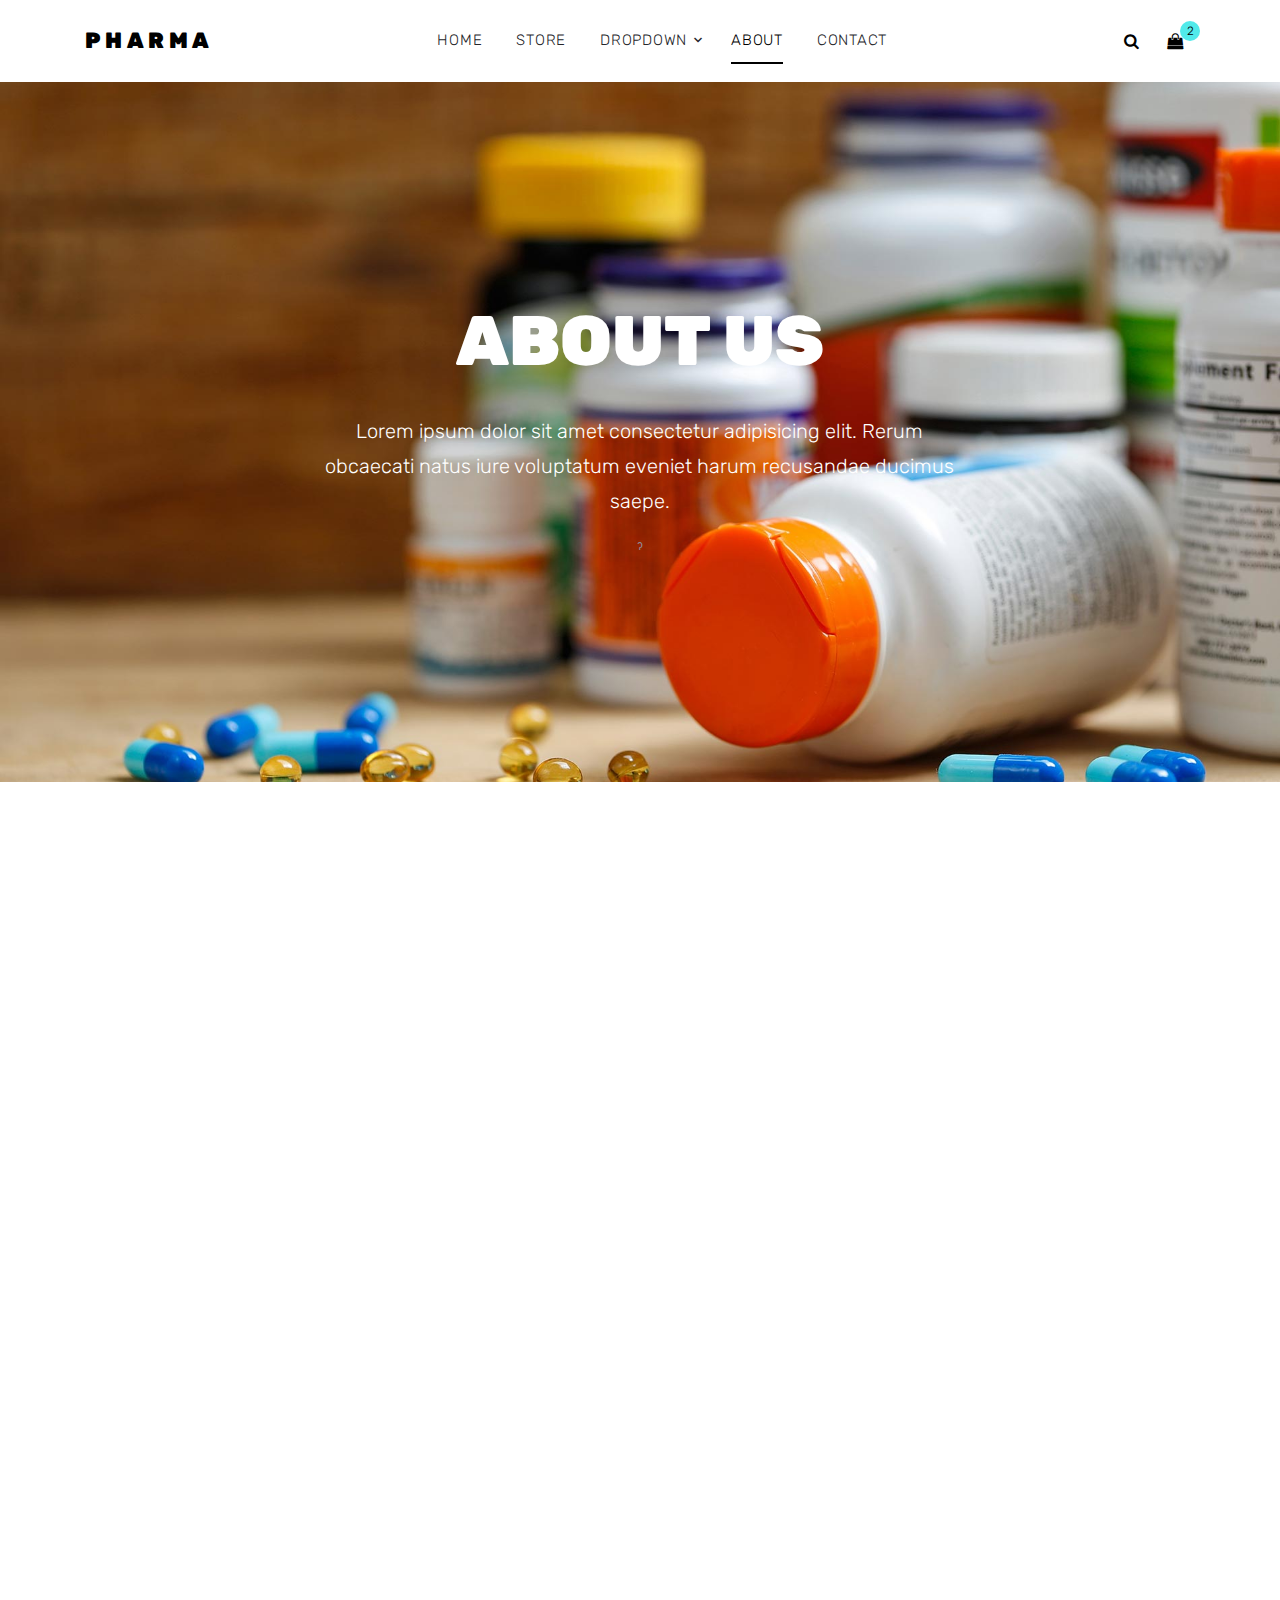
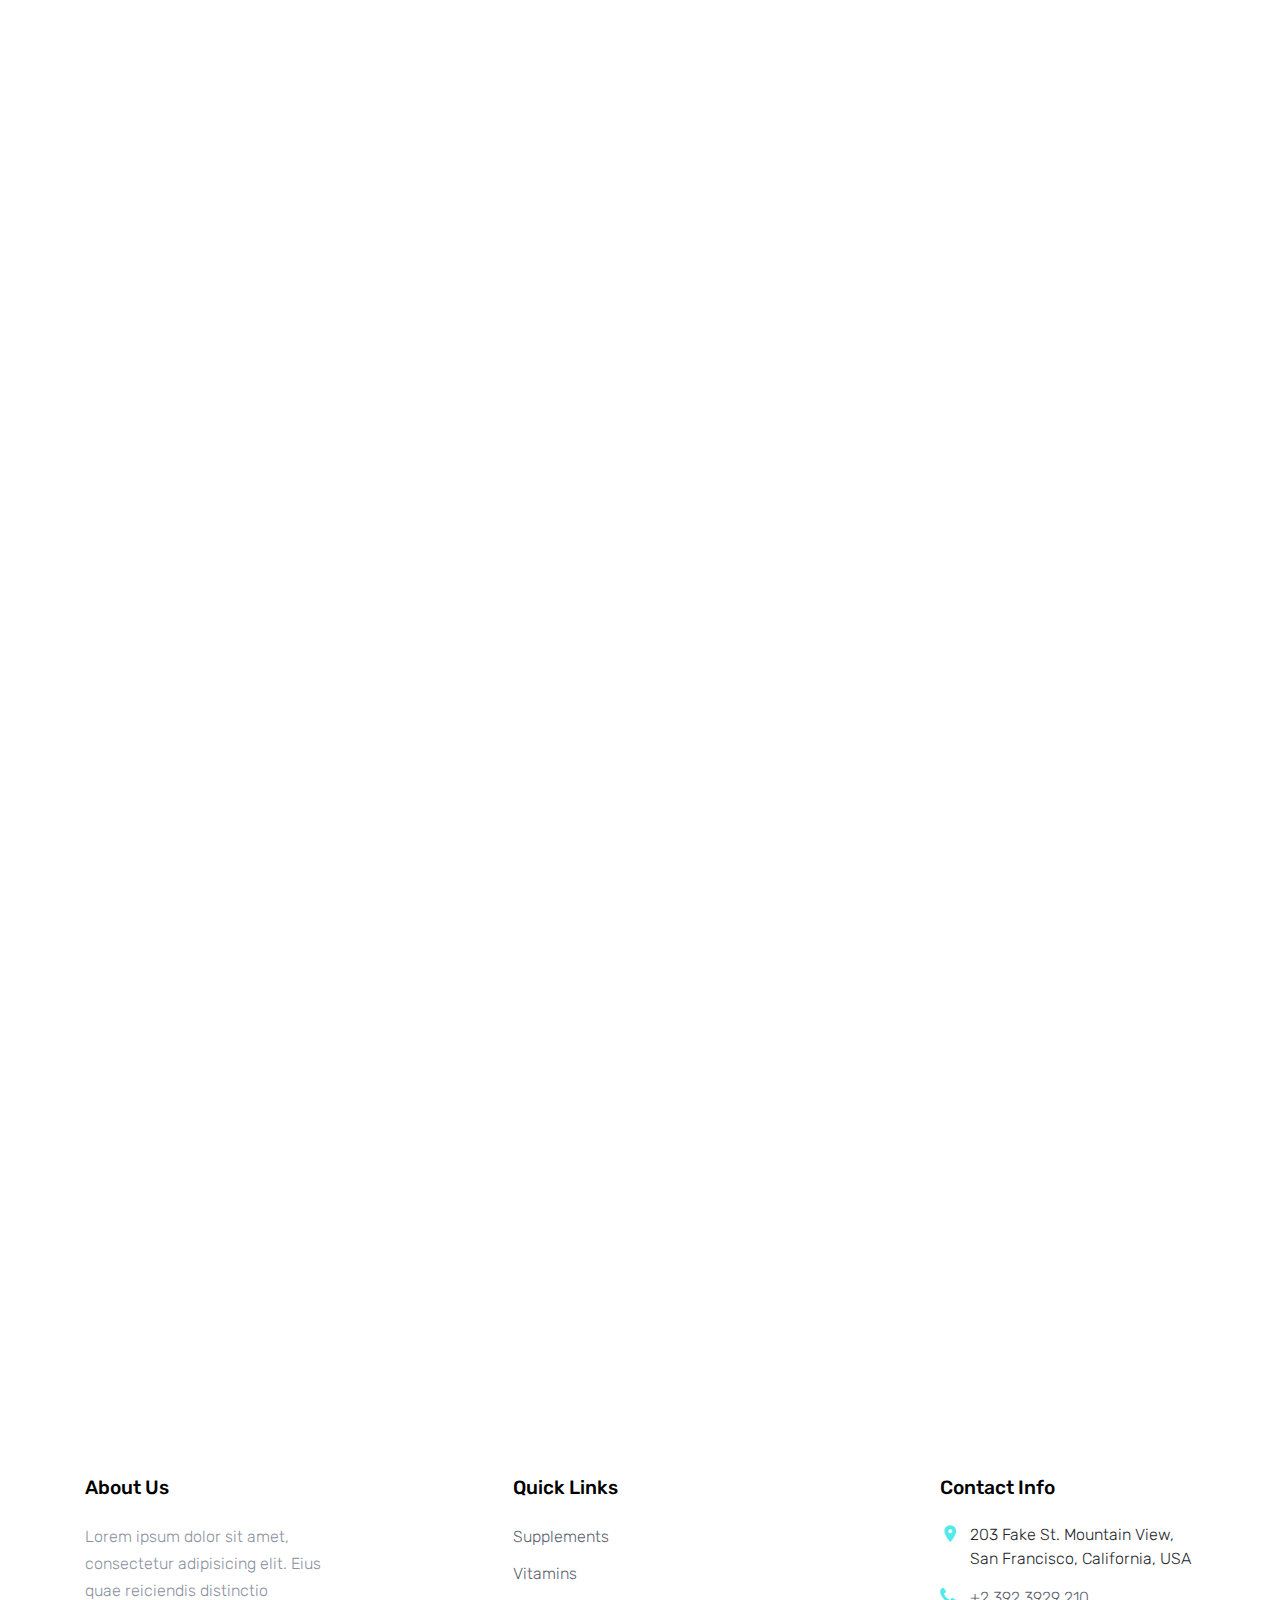
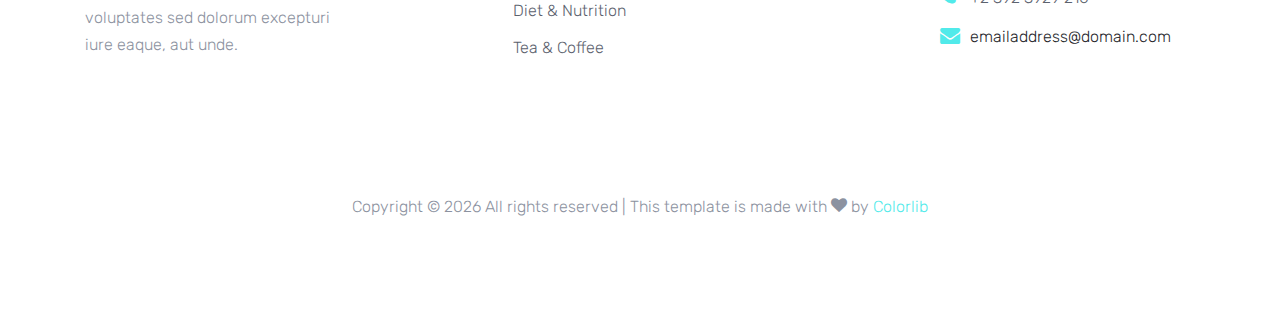
==== about.html @ 0e4f85fb "Add files via upload" ====
<!DOCTYPE html>
<html lang="en">

<head>
  <title>Pharma &mdash; Colorlib Template</title>
  <meta charset="utf-8">
  <meta name="viewport" content="width=device-width, initial-scale=1, shrink-to-fit=no">

  <link href="https://fonts.googleapis.com/css?family=Rubik:400,700|Crimson+Text:400,400i" rel="stylesheet">
  <link rel="stylesheet" href="fonts/icomoon/style.css">

  <link rel="stylesheet" href="css/bootstrap.min.css">
  <link rel="stylesheet" href="css/magnific-popup.css">
  <link rel="stylesheet" href="css/jquery-ui.css">
  <link rel="stylesheet" href="css/owl.carousel.min.css">
  <link rel="stylesheet" href="css/owl.theme.default.min.css">


  <link rel="stylesheet" href="css/aos.css">

  <link rel="stylesheet" href="css/style.css">

</head>

<body>

  <div class="site-wrap">


    <div class="site-navbar py-2">

      <div class="search-wrap">
        <div class="container">
          <a href="#" class="search-close js-search-close"><span class="icon-close2"></span></a>
          <form action="#" method="post">
            <input type="text" class="form-control" placeholder="Search keyword and hit enter...">
          </form>
        </div>
      </div>

      <div class="container">
        <div class="d-flex align-items-center justify-content-between">
          <div class="logo">
            <div class="site-logo">
              <a href="index.html" class="js-logo-clone">Pharma</a>
            </div>
          </div>
          <div class="main-nav d-none d-lg-block">
            <nav class="site-navigation text-right text-md-center" role="navigation">
              <ul class="site-menu js-clone-nav d-none d-lg-block">
                <li><a href="index.html">Home</a></li>
                <li><a href="shop.html">Store</a></li>
                <li class="has-children">
                  <a href="#">Dropdown</a>
                  <ul class="dropdown">
                    <li><a href="#">Supplements</a></li>
                    <li class="has-children">
                      <a href="#">Vitamins</a>
                      <ul class="dropdown">
                        <li><a href="#">Supplements</a></li>
                        <li><a href="#">Vitamins</a></li>
                        <li><a href="#">Diet &amp; Nutrition</a></li>
                        <li><a href="#">Tea &amp; Coffee</a></li>
                      </ul>
                    </li>
                    <li><a href="#">Diet &amp; Nutrition</a></li>
                    <li><a href="#">Tea &amp; Coffee</a></li>

                  </ul>
                </li>
                <li class="active"><a href="about.html">About</a></li>
                <li><a href="contact.html">Contact</a></li>
              </ul>
            </nav>
          </div>
          <div class="icons">
            <a href="#" class="icons-btn d-inline-block js-search-open"><span class="icon-search"></span></a>
            <a href="cart.html" class="icons-btn d-inline-block bag">
              <span class="icon-shopping-bag"></span>
              <span class="number">2</span>
            </a>
            <a href="#" class="site-menu-toggle js-menu-toggle ml-3 d-inline-block d-lg-none"><span
                class="icon-menu"></span></a>
          </div>
        </div>
      </div>
    </div>

    <div class="site-blocks-cover inner-page" style="background-image: url('images/hero_1.jpg');">
      <div class="container">
        <div class="row">
          <div class="col-lg-7 mx-auto align-self-center">
            <div class=" text-center">
              <h1>About Us</h1>
              <p>Lorem ipsum dolor sit amet consectetur adipisicing elit. Rerum obcaecati natus iure voluptatum eveniet harum recusandae ducimus saepe.</p>ˀ
            </div>
          </div>
        </div>
      </div>
    </div>

    <div class="site-section bg-light custom-border-bottom" data-aos="fade">
      <div class="container">
        <div class="row mb-5">
          <div class="col-md-6">
            <div class="block-16">
              <figure>
                <img src="images/bg_1.jpg" alt="Image placeholder" class="img-fluid rounded">
                <a href="https://vimeo.com/channels/staffpicks/93951774" class="play-button popup-vimeo"><span
                    class="icon-play"></span></a>
    
              </figure>
            </div>
          </div>
          <div class="col-md-1"></div>
          <div class="col-md-5">
    
    
            <div class="site-section-heading pt-3 mb-4">
              <h2 class="text-black">How We Started</h2>
            </div>
            <p>Lorem ipsum dolor sit amet, consectetur adipisicing elit. Eius repellat, dicta at laboriosam, nemo
              exercitationem itaque eveniet architecto cumque, deleniti commodi molestias repellendus quos sequi hic fugiat
              asperiores illum. Atque, in, fuga excepturi corrupti error corporis aliquam unde nostrum quas.</p>
            <p>Accusantium dolor ratione maiores est deleniti nihil? Dignissimos est, sunt nulla illum autem in, quibusdam
              cumque recusandae, laudantium minima repellendus.</p>
    
          </div>
        </div>
      </div>
    </div>

    

    <div class="site-section bg-light custom-border-bottom" data-aos="fade">
      <div class="container">
        <div class="row mb-5">
          <div class="col-md-6 order-md-2">
            <div class="block-16">
              <figure>
                <img src="images/hero_1.jpg" alt="Image placeholder" class="img-fluid rounded">
                <a href="https://vimeo.com/channels/staffpicks/93951774" class="play-button popup-vimeo"><span
                    class="icon-play"></span></a>
    
              </figure>
            </div>
          </div>
          <div class="col-md-5 mr-auto">
    
    
            <div class="site-section-heading pt-3 mb-4">
              <h2 class="text-black">We Are Trusted Company</h2>
            </div>
            <p class="text-black">Lorem ipsum dolor sit amet, consectetur adipisicing elit. Eius repellat, dicta at laboriosam, nemo
              exercitationem itaque eveniet architecto cumque, deleniti commodi molestias repellendus quos sequi hic fugiat
              asperiores illum. Atque, in, fuga excepturi corrupti error corporis aliquam unde nostrum quas.</p>
            <p class="text-black">Accusantium dolor ratione maiores est deleniti nihil? Dignissimos est, sunt nulla illum autem in, quibusdam
              cumque recusandae, laudantium minima repellendus.</p>
    
          </div>
        </div>
      </div>
    </div>
    
    <div class="site-section site-section-sm site-blocks-1 border-0" data-aos="fade">
      <div class="container">
        <div class="row">
          <div class="col-md-6 col-lg-4 d-lg-flex mb-4 mb-lg-0 pl-4" data-aos="fade-up" data-aos-delay="">
            <div class="icon mr-4 align-self-start">
              <span class="icon-truck text-primary"></span>
            </div>
            <div class="text">
              <h2>Free Shipping</h2>
              <p>Lorem ipsum dolor sit amet, consectetur adipiscing elit. Phasellus at iaculis quam. Integer accumsan
                tincidunt fringilla.</p>
            </div>
          </div>
          <div class="col-md-6 col-lg-4 d-lg-flex mb-4 mb-lg-0 pl-4" data-aos="fade-up" data-aos-delay="100">
            <div class="icon mr-4 align-self-start">
              <span class="icon-refresh2 text-primary"></span>
            </div>
            <div class="text">
              <h2>Free Returns</h2>
              <p>Lorem ipsum dolor sit amet, consectetur adipiscing elit. Phasellus at iaculis quam. Integer accumsan
                tincidunt fringilla.</p>
            </div>
          </div>
          <div class="col-md-6 col-lg-4 d-lg-flex mb-4 mb-lg-0 pl-4" data-aos="fade-up" data-aos-delay="200">
            <div class="icon mr-4 align-self-start">
              <span class="icon-help text-primary"></span>
            </div>
            <div class="text">
              <h2>Customer Support</h2>
              <p>Lorem ipsum dolor sit amet, consectetur adipiscing elit. Phasellus at iaculis quam. Integer accumsan
                tincidunt fringilla.</p>
            </div>
          </div>
        </div>
      </div>
    </div>
    

    <div class="site-section bg-light custom-border-bottom" data-aos="fade">
      <div class="container">
        <div class="row justify-content-center mb-5">
          <div class="col-md-7 site-section-heading text-center pt-4">
            <h2>The Team</h2>
          </div>
        </div>
        <div class="row">
          <div class="col-md-6 col-lg-6 mb-5">
    
            <div class="block-38 text-center">
              <div class="block-38-img">
                <div class="block-38-header">
                  <img src="images/person_1.jpg" alt="Image placeholder" class="mb-4">
                  <h3 class="block-38-heading h4">Elizabeth Graham</h3>
                  <p class="block-38-subheading">CEO/Co-Founder</p>
                </div>
                <div class="block-38-body">
                  <p>Lorem ipsum dolor sit amet consectetur adipisicing elit. Vitae aut minima nihil sit distinctio
                    recusandae doloribus ut fugit officia voluptate soluta. </p>
                </div>
              </div>
            </div>
          </div>
          <div class="col-md-6 col-lg-6 mb-5">
            <div class="block-38 text-center">
              <div class="block-38-img">
                <div class="block-38-header">
                  <img src="images/person_2.jpg" alt="Image placeholder" class="mb-4">
                  <h3 class="block-38-heading h4">Jennifer Greive</h3>
                  <p class="block-38-subheading">Co-Founder</p>
                </div>
                <div class="block-38-body">
                  <p>Lorem ipsum dolor sit amet consectetur adipisicing elit. Vitae aut minima nihil sit distinctio
                    recusandae doloribus ut fugit officia voluptate soluta. </p>
                </div>
              </div>
            </div>
          </div>
          <div class="col-md-6 col-lg-6 mb-5">
            <div class="block-38 text-center">
              <div class="block-38-img">
                <div class="block-38-header">
                  <img src="images/person_3.jpg" alt="Image placeholder" class="mb-4">
                  <h3 class="block-38-heading h4">Patrick Marx</h3>
                  <p class="block-38-subheading">Marketing</p>
                </div>
                <div class="block-38-body">
                  <p>Lorem ipsum dolor sit amet consectetur adipisicing elit. Vitae aut minima nihil sit distinctio
                    recusandae doloribus ut fugit officia voluptate soluta. </p>
                </div>
              </div>
            </div>
          </div>
          <div class="col-md-6 col-lg-6 mb-5">
            <div class="block-38 text-center">
              <div class="block-38-img">
                <div class="block-38-header">
                  <img src="images/person_4.jpg" alt="Image placeholder" class="mb-4">
                  <h3 class="block-38-heading h4">Mike Coolbert</h3>
                  <p class="block-38-subheading">Sales Manager</p>
                </div>
                <div class="block-38-body">
                  <p>Lorem ipsum dolor sit amet consectetur adipisicing elit. Vitae aut minima nihil sit distinctio
                    recusandae doloribus ut fugit officia voluptate soluta. </p>
                </div>
              </div>
            </div>
          </div>
        </div>
      </div>
    </div>


    <footer class="site-footer">
      <div class="container">
        <div class="row">
          <div class="col-md-6 col-lg-3 mb-4 mb-lg-0">

            <div class="block-7">
              <h3 class="footer-heading mb-4">About Us</h3>
              <p>Lorem ipsum dolor sit amet, consectetur adipisicing elit. Eius quae reiciendis distinctio voluptates
                sed dolorum excepturi iure eaque, aut unde.</p>
            </div>

          </div>
          <div class="col-lg-3 mx-auto mb-5 mb-lg-0">
            <h3 class="footer-heading mb-4">Quick Links</h3>
            <ul class="list-unstyled">
              <li><a href="#">Supplements</a></li>
              <li><a href="#">Vitamins</a></li>
              <li><a href="#">Diet &amp; Nutrition</a></li>
              <li><a href="#">Tea &amp; Coffee</a></li>
            </ul>
          </div>

          <div class="col-md-6 col-lg-3">
            <div class="block-5 mb-5">
              <h3 class="footer-heading mb-4">Contact Info</h3>
              <ul class="list-unstyled">
                <li class="address">203 Fake St. Mountain View, San Francisco, California, USA</li>
                <li class="phone"><a href="tel://23923929210">+2 392 3929 210</a></li>
                <li class="email">emailaddress@domain.com</li>
              </ul>
            </div>


          </div>
        </div>
        <div class="row pt-5 mt-5 text-center">
          <div class="col-md-12">
            <p>
              <!-- Link back to Colorlib can't be removed. Template is licensed under CC BY 3.0. -->
              Copyright &copy;
              <script>document.write(new Date().getFullYear());</script> All rights reserved | This template is made
              with <i class="icon-heart" aria-hidden="true"></i> by <a href="https://colorlib.com" target="_blank"
                class="text-primary">Colorlib</a>
              <!-- Link back to Colorlib can't be removed. Template is licensed under CC BY 3.0. -->
            </p>
          </div>

        </div>
      </div>
    </footer>
  </div>

  <script src="js/jquery-3.3.1.min.js"></script>
  <script src="js/jquery-ui.js"></script>
  <script src="js/popper.min.js"></script>
  <script src="js/bootstrap.min.js"></script>
  <script src="js/owl.carousel.min.js"></script>
  <script src="js/jquery.magnific-popup.min.js"></script>
  <script src="js/aos.js"></script>

  <script src="js/main.js"></script>

</body>

</html>
---- fonts/icomoon/style.css ----
@font-face {
  font-family: 'icomoon';
  src:  url('fonts/icomoon.eot?10si43');
  src:  url('fonts/icomoon.eot?10si43#iefix') format('embedded-opentype'),
    url('fonts/icomoon.ttf?10si43') format('truetype'),
    url('fonts/icomoon.woff?10si43') format('woff'),
    url('fonts/icomoon.svg?10si43#icomoon') format('svg');
  font-weight: normal;
  font-style: normal;
}

[class^="icon-"], [class*=" icon-"] {
  /* use !important to prevent issues with browser extensions that change fonts */
  font-family: 'icomoon' !important;
  speak: none;
  font-style: normal;
  font-weight: normal;
  font-variant: normal;
  text-transform: none;
  line-height: 1;

  /* Better Font Rendering =========== */
  -webkit-font-smoothing: antialiased;
  -moz-osx-font-smoothing: grayscale;
}

.icon-asterisk:before {
  content: "\f069";
}
.icon-plus:before {
  content: "\f067";
}
.icon-question:before {
  content: "\f128";
}
.icon-minus:before {
  content: "\f068";
}
.icon-glass:before {
  content: "\f000";
}
.icon-music:before {
  content: "\f001";
}
.icon-search:before {
  content: "\f002";
}
.icon-envelope-o:before {
  content: "\f003";
}
.icon-heart:before {
  content: "\f004";
}
.icon-star:before {
  content: "\f005";
}
.icon-star-o:before {
  content: "\f006";
}
.icon-user:before {
  content: "\f007";
}
.icon-film:before {
  content: "\f008";
}
.icon-th-large:before {
  content: "\f009";
}
.icon-th:before {
  content: "\f00a";
}
.icon-th-list:before {
  content: "\f00b";
}
.icon-check:before {
  content: "\f00c";
}
.icon-close:before {
  content: "\f00d";
}
.icon-remove:before {
  content: "\f00d";
}
.icon-times:before {
  content: "\f00d";
}
.icon-search-plus:before {
  content: "\f00e";
}
.icon-search-minus:before {
  content: "\f010";
}
.icon-power-off:before {
  content: "\f011";
}
.icon-signal:before {
  content: "\f012";
}
.icon-cog:before {
  content: "\f013";
}
.icon-gear:before {
  content: "\f013";
}
.icon-trash-o:before {
  content: "\f014";
}
.icon-home:before {
  content: "\f015";
}
.icon-file-o:before {
  content: "\f016";
}
.icon-clock-o:before {
  content: "\f017";
}
.icon-road:before {
  content: "\f018";
}
.icon-download:before {
  content: "\f019";
}
.icon-arrow-circle-o-down:before {
  content: "\f01a";
}
.icon-arrow-circle-o-up:before {
  content: "\f01b";
}
.icon-inbox:before {
  content: "\f01c";
}
.icon-play-circle-o:before {
  content: "\f01d";
}
.icon-repeat:before {
  content: "\f01e";
}
.icon-rotate-right:before {
  content: "\f01e";
}
.icon-refresh:before {
  content: "\f021";
}
.icon-list-alt:before {
  content: "\f022";
}
.icon-lock:before {
  content: "\f023";
}
.icon-flag:before {
  content: "\f024";
}
.icon-headphones:before {
  content: "\f025";
}
.icon-volume-off:before {
  content: "\f026";
}
.icon-volume-down:before {
  content: "\f027";
}
.icon-volume-up:before {
  content: "\f028";
}
.icon-qrcode:before {
  content: "\f029";
}
.icon-barcode:before {
  content: "\f02a";
}
.icon-tag:before {
  content: "\f02b";
}
.icon-tags:before {
  content: "\f02c";
}
.icon-book:before {
  content: "\f02d";
}
.icon-bookmark:before {
  content: "\f02e";
}
.icon-print:before {
  content: "\f02f";
}
.icon-camera:before {
  content: "\f030";
}
.icon-font:before {
  content: "\f031";
}
.icon-bold:before {
  content: "\f032";
}
.icon-italic:before {
  content: "\f033";
}
.icon-text-height:before {
  content: "\f034";
}
.icon-text-width:before {
  content: "\f035";
}
.icon-align-left:before {
  content: "\f036";
}
.icon-align-center:before {
  content: "\f037";
}
.icon-align-right:before {
  content: "\f038";
}
.icon-align-justify:before {
  content: "\f039";
}
.icon-list:before {
  content: "\f03a";
}
.icon-dedent:before {
  content: "\f03b";
}
.icon-outdent:before {
  content: "\f03b";
}
.icon-indent:before {
  content: "\f03c";
}
.icon-video-camera:before {
  content: "\f03d";
}
.icon-image:before {
  content: "\f03e";
}
.icon-photo:before {
  content: "\f03e";
}
.icon-picture-o:before {
  content: "\f03e";
}
.icon-pencil:before {
  content: "\f040";
}
.icon-map-marker:before {
  content: "\f041";
}
.icon-adjust:before {
  content: "\f042";
}
.icon-tint:before {
  content: "\f043";
}
.icon-edit:before {
  content: "\f044";
}
.icon-pencil-square-o:before {
  content: "\f044";
}
.icon-share-square-o:before {
  content: "\f045";
}
.icon-check-square-o:before {
  content: "\f046";
}
.icon-arrows:before {
  content: "\f047";
}
.icon-step-backward:before {
  content: "\f048";
}
.icon-fast-backward:before {
  content: "\f049";
}
.icon-backward:before {
  content: "\f04a";
}
.icon-play:before {
  content: "\f04b";
}
.icon-pause:before {
  content: "\f04c";
}
.icon-stop:before {
  content: "\f04d";
}
.icon-forward:before {
  content: "\f04e";
}
.icon-fast-forward:before {
  content: "\f050";
}
.icon-step-forward:before {
  content: "\f051";
}
.icon-eject:before {
  content: "\f052";
}
.icon-chevron-left:before {
  content: "\f053";
}
.icon-chevron-right:before {
  content: "\f054";
}
.icon-plus-circle:before {
  content: "\f055";
}
.icon-minus-circle:before {
  content: "\f056";
}
.icon-times-circle:before {
  content: "\f057";
}
.icon-check-circle:before {
  content: "\f058";
}
.icon-question-circle:before {
  content: "\f059";
}
.icon-info-circle:before {
  content: "\f05a";
}
.icon-crosshairs:before {
  content: "\f05b";
}
.icon-times-circle-o:before {
  content: "\f05c";
}
.icon-check-circle-o:before {
  content: "\f05d";
}
.icon-ban:before {
  content: "\f05e";
}
.icon-arrow-left:before {
  content: "\f060";
}
.icon-arrow-right:before {
  content: "\f061";
}
.icon-arrow-up:before {
  content: "\f062";
}
.icon-arrow-down:before {
  content: "\f063";
}
.icon-mail-forward:before {
  content: "\f064";
}
.icon-share:before {
  content: "\f064";
}
.icon-expand:before {
  content: "\f065";
}
.icon-compress:before {
  content: "\f066";
}
.icon-exclamation-circle:before {
  content: "\f06a";
}
.icon-gift:before {
  content: "\f06b";
}
.icon-leaf:before {
  content: "\f06c";
}
.icon-fire:before {
  content: "\f06d";
}
.icon-eye:before {
  content: "\f06e";
}
.icon-eye-slash:before {
  content: "\f070";
}
.icon-exclamation-triangle:before {
  content: "\f071";
}
.icon-warning:before {
  content: "\f071";
}
.icon-plane:before {
  content: "\f072";
}
.icon-calendar:before {
  content: "\f073";
}
.icon-random:before {
  content: "\f074";
}
.icon-comment:before {
  content: "\f075";
}
.icon-magnet:before {
  content: "\f076";
}
.icon-chevron-up:before {
  content: "\f077";
}
.icon-chevron-down:before {
  content: "\f078";
}
.icon-retweet:before {
  content: "\f079";
}
.icon-shopping-cart:before {
  content: "\f07a";
}
.icon-folder:before {
  content: "\f07b";
}
.icon-folder-open:before {
  content: "\f07c";
}
.icon-arrows-v:before {
  content: "\f07d";
}
.icon-arrows-h:before {
  content: "\f07e";
}
.icon-bar-chart:before {
  content: "\f080";
}
.icon-bar-chart-o:before {
  content: "\f080";
}
.icon-twitter-square:before {
  content: "\f081";
}
.icon-facebook-square:before {
  content: "\f082";
}
.icon-camera-retro:before {
  content: "\f083";
}
.icon-key:before {
  content: "\f084";
}
.icon-cogs:before {
  content: "\f085";
}
.icon-gears:before {
  content: "\f085";
}
.icon-comments:before {
  content: "\f086";
}
.icon-thumbs-o-up:before {
  content: "\f087";
}
.icon-thumbs-o-down:before {
  content: "\f088";
}
.icon-star-half:before {
  content: "\f089";
}
.icon-heart-o:before {
  content: "\f08a";
}
.icon-sign-out:before {
  content: "\f08b";
}
.icon-linkedin-square:before {
  content: "\f08c";
}
.icon-thumb-tack:before {
  content: "\f08d";
}
.icon-external-link:before {
  content: "\f08e";
}
.icon-sign-in:before {
  content: "\f090";
}
.icon-trophy:before {
  content: "\f091";
}
.icon-github-square:before {
  content: "\f092";
}
.icon-upload:before {
  content: "\f093";
}
.icon-lemon-o:before {
  content: "\f094";
}
.icon-phone:before {
  content: "\f095";
}
.icon-square-o:before {
  content: "\f096";
}
.icon-bookmark-o:before {
  content: "\f097";
}
.icon-phone-square:before {
  content: "\f098";
}
.icon-twitter:before {
  content: "\f099";
}
.icon-facebook:before {
  content: "\f09a";
}
.icon-facebook-f:before {
  content: "\f09a";
}
.icon-github:before {
  content: "\f09b";
}
.icon-unlock:before {
  content: "\f09c";
}
.icon-credit-card:before {
  content: "\f09d";
}
.icon-feed:before {
  content: "\f09e";
}
.icon-rss:before {
  content: "\f09e";
}
.icon-hdd-o:before {
  content: "\f0a0";
}
.icon-bullhorn:before {
  content: "\f0a1";
}
.icon-bell-o:before {
  content: "\f0a2";
}
.icon-certificate:before {
  content: "\f0a3";
}
.icon-hand-o-right:before {
  content: "\f0a4";
}
.icon-hand-o-left:before {
  content: "\f0a5";
}
.icon-hand-o-up:before {
  content: "\f0a6";
}
.icon-hand-o-down:before {
  content: "\f0a7";
}
.icon-arrow-circle-left:before {
  content: "\f0a8";
}
.icon-arrow-circle-right:before {
  content: "\f0a9";
}
.icon-arrow-circle-up:before {
  content: "\f0aa";
}
.icon-arrow-circle-down:before {
  content: "\f0ab";
}
.icon-globe:before {
  content: "\f0ac";
}
.icon-wrench:before {
  content: "\f0ad";
}
.icon-tasks:before {
  content: "\f0ae";
}
.icon-filter:before {
  content: "\f0b0";
}
.icon-briefcase:before {
  content: "\f0b1";
}
.icon-arrows-alt:before {
  content: "\f0b2";
}
.icon-group:before {
  content: "\f0c0";
}
.icon-users:before {
  content: "\f0c0";
}
.icon-chain:before {
  content: "\f0c1";
}
.icon-link:before {
  content: "\f0c1";
}
.icon-cloud:before {
  content: "\f0c2";
}
.icon-flask:before {
  content: "\f0c3";
}
.icon-cut:before {
  content: "\f0c4";
}
.icon-scissors:before {
  content: "\f0c4";
}
.icon-copy:before {
  content: "\f0c5";
}
.icon-files-o:before {
  content: "\f0c5";
}
.icon-paperclip:before {
  content: "\f0c6";
}
.icon-floppy-o:before {
  content: "\f0c7";
}
.icon-save:before {
  content: "\f0c7";
}
.icon-square:before {
  content: "\f0c8";
}
.icon-bars:before {
  content: "\f0c9";
}
.icon-navicon:before {
  content: "\f0c9";
}
.icon-reorder:before {
  content: "\f0c9";
}
.icon-list-ul:before {
  content: "\f0ca";
}
.icon-list-ol:before {
  content: "\f0cb";
}
.icon-strikethrough:before {
  content: "\f0cc";
}
.icon-underline:before {
  content: "\f0cd";
}
.icon-table:before {
  content: "\f0ce";
}
.icon-magic:before {
  content: "\f0d0";
}
.icon-truck:before {
  content: "\f0d1";
}
.icon-pinterest:before {
  content: "\f0d2";
}
.icon-pinterest-square:before {
  content: "\f0d3";
}
.icon-google-plus-square:before {
  content: "\f0d4";
}
.icon-google-plus:before {
  content: "\f0d5";
}
.icon-money:before {
  content: "\f0d6";
}
.icon-caret-down:before {
  content: "\f0d7";
}
.icon-caret-up:before {
  content: "\f0d8";
}
.icon-caret-left:before {
  content: "\f0d9";
}
.icon-caret-right:before {
  content: "\f0da";
}
.icon-columns:before {
  content: "\f0db";
}
.icon-sort:before {
  content: "\f0dc";
}
.icon-unsorted:before {
  content: "\f0dc";
}
.icon-sort-desc:before {
  content: "\f0dd";
}
.icon-sort-down:before {
  content: "\f0dd";
}
.icon-sort-asc:before {
  content: "\f0de";
}
.icon-sort-up:before {
  content: "\f0de";
}
.icon-envelope:before {
  content: "\f0e0";
}
.icon-linkedin:before {
  content: "\f0e1";
}
.icon-rotate-left:before {
  content: "\f0e2";
}
.icon-undo:before {
  content: "\f0e2";
}
.icon-gavel:before {
  content: "\f0e3";
}
.icon-legal:before {
  content: "\f0e3";
}
.icon-dashboard:before {
  content: "\f0e4";
}
.icon-tachometer:before {
  content: "\f0e4";
}
.icon-comment-o:before {
  content: "\f0e5";
}
.icon-comments-o:before {
  content: "\f0e6";
}
.icon-bolt:before {
  content: "\f0e7";
}
.icon-flash:before {
  content: "\f0e7";
}
.icon-sitemap:before {
  content: "\f0e8";
}
.icon-umbrella:before {
  content: "\f0e9";
}
.icon-clipboard:before {
  content: "\f0ea";
}
.icon-paste:before {
  content: "\f0ea";
}
.icon-lightbulb-o:before {
  content: "\f0eb";
}
.icon-exchange:before {
  content: "\f0ec";
}
.icon-cloud-download:before {
  content: "\f0ed";
}
.icon-cloud-upload:before {
  content: "\f0ee";
}
.icon-user-md:before {
  content: "\f0f0";
}
.icon-stethoscope:before {
  content: "\f0f1";
}
.icon-suitcase:before {
  content: "\f0f2";
}
.icon-bell:before {
  content: "\f0f3";
}
.icon-coffee:before {
  content: "\f0f4";
}
.icon-cutlery:before {
  content: "\f0f5";
}
.icon-file-text-o:before {
  content: "\f0f6";
}
.icon-building-o:before {
  content: "\f0f7";
}
.icon-hospital-o:before {
  content: "\f0f8";
}
.icon-ambulance:before {
  content: "\f0f9";
}
.icon-medkit:before {
  content: "\f0fa";
}
.icon-fighter-jet:before {
  content: "\f0fb";
}
.icon-beer:before {
  content: "\f0fc";
}
.icon-h-square:before {
  content: "\f0fd";
}
.icon-plus-square:before {
  content: "\f0fe";
}
.icon-angle-double-left:before {
  content: "\f100";
}
.icon-angle-double-right:before {
  content: "\f101";
}
.icon-angle-double-up:before {
  content: "\f102";
}
.icon-angle-double-down:before {
  content: "\f103";
}
.icon-angle-left:before {
  content: "\f104";
}
.icon-angle-right:before {
  content: "\f105";
}
.icon-angle-up:before {
  content: "\f106";
}
.icon-angle-down:before {
  content: "\f107";
}
.icon-desktop:before {
  content: "\f108";
}
.icon-laptop:before {
  content: "\f109";
}
.icon-tablet:before {
  content: "\f10a";
}
.icon-mobile:before {
  content: "\f10b";
}
.icon-mobile-phone:before {
  content: "\f10b";
}
.icon-circle-o:before {
  content: "\f10c";
}
.icon-quote-left:before {
  content: "\f10d";
}
.icon-quote-right:before {
  content: "\f10e";
}
.icon-spinner:before {
  content: "\f110";
}
.icon-circle:before {
  content: "\f111";
}
.icon-mail-reply:before {
  content: "\f112";
}
.icon-reply:before {
  content: "\f112";
}
.icon-github-alt:before {
  content: "\f113";
}
.icon-folder-o:before {
  content: "\f114";
}
.icon-folder-open-o:before {
  content: "\f115";
}
.icon-smile-o:before {
  content: "\f118";
}
.icon-frown-o:before {
  content: "\f119";
}
.icon-meh-o:before {
  content: "\f11a";
}
.icon-gamepad:before {
  content: "\f11b";
}
.icon-keyboard-o:before {
  content: "\f11c";
}
.icon-flag-o:before {
  content: "\f11d";
}
.icon-flag-checkered:before {
  content: "\f11e";
}
.icon-terminal:before {
  content: "\f120";
}
.icon-code:before {
  content: "\f121";
}
.icon-mail-reply-all:before {
  content: "\f122";
}
.icon-reply-all:before {
  content: "\f122";
}
.icon-star-half-empty:before {
  content: "\f123";
}
.icon-star-half-full:before {
  content: "\f123";
}
.icon-star-half-o:before {
  content: "\f123";
}
.icon-location-arrow:before {
  content: "\f124";
}
.icon-crop:before {
  content: "\f125";
}
.icon-code-fork:before {
  content: "\f126";
}
.icon-chain-broken:before {
  content: "\f127";
}
.icon-unlink:before {
  content: "\f127";
}
.icon-info:before {
  content: "\f129";
}
.icon-exclamation:before {
  content: "\f12a";
}
.icon-superscript:before {
  content: "\f12b";
}
.icon-subscript:before {
  content: "\f12c";
}
.icon-eraser:before {
  content: "\f12d";
}
.icon-puzzle-piece:before {
  content: "\f12e";
}
.icon-microphone:before {
  content: "\f130";
}
.icon-microphone-slash:before {
  content: "\f131";
}
.icon-shield:before {
  content: "\f132";
}
.icon-calendar-o:before {
  content: "\f133";
}
.icon-fire-extinguisher:before {
  content: "\f134";
}
.icon-rocket:before {
  content: "\f135";
}
.icon-maxcdn:before {
  content: "\f136";
}
.icon-chevron-circle-left:before {
  content: "\f137";
}
.icon-chevron-circle-right:before {
  content: "\f138";
}
.icon-chevron-circle-up:before {
  content: "\f139";
}
.icon-chevron-circle-down:before {
  content: "\f13a";
}
.icon-html5:before {
  content: "\f13b";
}
.icon-css3:before {
  content: "\f13c";
}
.icon-anchor:before {
  content: "\f13d";
}
.icon-unlock-alt:before {
  content: "\f13e";
}
.icon-bullseye:before {
  content: "\f140";
}
.icon-ellipsis-h:before {
  content: "\f141";
}
.icon-ellipsis-v:before {
  content: "\f142";
}
.icon-rss-square:before {
  content: "\f143";
}
.icon-play-circle:before {
  content: "\f144";
}
.icon-ticket:before {
  content: "\f145";
}
.icon-minus-square:before {
  content: "\f146";
}
.icon-minus-square-o:before {
  content: "\f147";
}
.icon-level-up:before {
  content: "\f148";
}
.icon-level-down:before {
  content: "\f149";
}
.icon-check-square:before {
  content: "\f14a";
}
.icon-pencil-square:before {
  content: "\f14b";
}
.icon-external-link-square:before {
  content: "\f14c";
}
.icon-share-square:before {
  content: "\f14d";
}
.icon-compass:before {
  content: "\f14e";
}
.icon-caret-square-o-down:before {
  content: "\f150";
}
.icon-toggle-down:before {
  content: "\f150";
}
.icon-caret-square-o-up:before {
  content: "\f151";
}
.icon-toggle-up:before {
  content: "\f151";
}
.icon-caret-square-o-right:before {
  content: "\f152";
}
.icon-toggle-right:before {
  content: "\f152";
}
.icon-eur:before {
  content: "\f153";
}
.icon-euro:before {
  content: "\f153";
}
.icon-gbp:before {
  content: "\f154";
}
.icon-dollar:before {
  content: "\f155";
}
.icon-usd:before {
  content: "\f155";
}
.icon-inr:before {
  content: "\f156";
}
.icon-rupee:before {
  content: "\f156";
}
.icon-cny:before {
  content: "\f157";
}
.icon-jpy:before {
  content: "\f157";
}
.icon-rmb:before {
  content: "\f157";
}
.icon-yen:before {
  content: "\f157";
}
.icon-rouble:before {
  content: "\f158";
}
.icon-rub:before {
  content: "\f158";
}
.icon-ruble:before {
  content: "\f158";
}
.icon-krw:before {
  content: "\f159";
}
.icon-won:before {
  content: "\f159";
}
.icon-bitcoin:before {
  content: "\f15a";
}
.icon-btc:before {
  content: "\f15a";
}
.icon-file:before {
  content: "\f15b";
}
.icon-file-text:before {
  content: "\f15c";
}
.icon-sort-alpha-asc:before {
  content: "\f15d";
}
.icon-sort-alpha-desc:before {
  content: "\f15e";
}
.icon-sort-amount-asc:before {
  content: "\f160";
}
.icon-sort-amount-desc:before {
  content: "\f161";
}
.icon-sort-numeric-asc:before {
  content: "\f162";
}
.icon-sort-numeric-desc:before {
  content: "\f163";
}
.icon-thumbs-up:before {
  content: "\f164";
}
.icon-thumbs-down:before {
  content: "\f165";
}
.icon-youtube-square:before {
  content: "\f166";
}
.icon-youtube:before {
  content: "\f167";
}
.icon-xing:before {
  content: "\f168";
}
.icon-xing-square:before {
  content: "\f169";
}
.icon-youtube-play:before {
  content: "\f16a";
}
.icon-dropbox:before {
  content: "\f16b";
}
.icon-stack-overflow:before {
  content: "\f16c";
}
.icon-instagram:before {
  content: "\f16d";
}
.icon-flickr:before {
  content: "\f16e";
}
.icon-adn:before {
  content: "\f170";
}
.icon-bitbucket:before {
  content: "\f171";
}
.icon-bitbucket-square:before {
  content: "\f172";
}
.icon-tumblr:before {
  content: "\f173";
}
.icon-tumblr-square:before {
  content: "\f174";
}
.icon-long-arrow-down:before {
  content: "\f175";
}
.icon-long-arrow-up:before {
  content: "\f176";
}
.icon-long-arrow-left:before {
  content: "\f177";
}
.icon-long-arrow-right:before {
  content: "\f178";
}
.icon-apple:before {
  content: "\f179";
}
.icon-windows:before {
  content: "\f17a";
}
.icon-android:before {
  content: "\f17b";
}
.icon-linux:before {
  content: "\f17c";
}
.icon-dribbble:before {
  content: "\f17d";
}
.icon-skype:before {
  content: "\f17e";
}
.icon-foursquare:before {
  content: "\f180";
}
.icon-trello:before {
  content: "\f181";
}
.icon-female:before {
  content: "\f182";
}
.icon-male:before {
  content: "\f183";
}
.icon-gittip:before {
  content: "\f184";
}
.icon-gratipay:before {
  content: "\f184";
}
.icon-sun-o:before {
  content: "\f185";
}
.icon-moon-o:before {
  content: "\f186";
}
.icon-archive:before {
  content: "\f187";
}
.icon-bug:before {
  content: "\f188";
}
.icon-vk:before {
  content: "\f189";
}
.icon-weibo:before {
  content: "\f18a";
}
.icon-renren:before {
  content: "\f18b";
}
.icon-pagelines:before {
  content: "\f18c";
}
.icon-stack-exchange:before {
  content: "\f18d";
}
.icon-arrow-circle-o-right:before {
  content: "\f18e";
}
.icon-arrow-circle-o-left:before {
  content: "\f190";
}
.icon-caret-square-o-left:before {
  content: "\f191";
}
.icon-toggle-left:before {
  content: "\f191";
}
.icon-dot-circle-o:before {
  content: "\f192";
}
.icon-wheelchair:before {
  content: "\f193";
}
.icon-vimeo-square:before {
  content: "\f194";
}
.icon-try:before {
  content: "\f195";
}
.icon-turkish-lira:before {
  content: "\f195";
}
.icon-plus-square-o:before {
  content: "\f196";
}
.icon-space-shuttle:before {
  content: "\f197";
}
.icon-slack:before {
  content: "\f198";
}
.icon-envelope-square:before {
  content: "\f199";
}
.icon-wordpress:before {
  content: "\f19a";
}
.icon-openid:before {
  content: "\f19b";
}
.icon-bank:before {
  content: "\f19c";
}
.icon-institution:before {
  content: "\f19c";
}
.icon-university:before {
  content: "\f19c";
}
.icon-graduation-cap:before {
  content: "\f19d";
}
.icon-mortar-board:before {
  content: "\f19d";
}
.icon-yahoo:before {
  content: "\f19e";
}
.icon-google:before {
  content: "\f1a0";
}
.icon-reddit:before {
  content: "\f1a1";
}
.icon-reddit-square:before {
  content: "\f1a2";
}
.icon-stumbleupon-circle:before {
  content: "\f1a3";
}
.icon-stumbleupon:before {
  content: "\f1a4";
}
.icon-delicious:before {
  content: "\f1a5";
}
.icon-digg:before {
  content: "\f1a6";
}
.icon-pied-piper-pp:before {
  content: "\f1a7";
}
.icon-pied-piper-alt:before {
  content: "\f1a8";
}
.icon-drupal:before {
  content: "\f1a9";
}
.icon-joomla:before {
  content: "\f1aa";
}
.icon-language:before {
  content: "\f1ab";
}
.icon-fax:before {
  content: "\f1ac";
}
.icon-building:before {
  content: "\f1ad";
}
.icon-child:before {
  content: "\f1ae";
}
.icon-paw:before {
  content: "\f1b0";
}
.icon-spoon:before {
  content: "\f1b1";
}
.icon-cube:before {
  content: "\f1b2";
}
.icon-cubes:before {
  content: "\f1b3";
}
.icon-behance:before {
  content: "\f1b4";
}
.icon-behance-square:before {
  content: "\f1b5";
}
.icon-steam:before {
  content: "\f1b6";
}
.icon-steam-square:before {
  content: "\f1b7";
}
.icon-recycle:before {
  content: "\f1b8";
}
.icon-automobile:before {
  content: "\f1b9";
}
.icon-car:before {
  content: "\f1b9";
}
.icon-cab:before {
  content: "\f1ba";
}
.icon-taxi:before {
  content: "\f1ba";
}
.icon-tree:before {
  content: "\f1bb";
}
.icon-spotify:before {
  content: "\f1bc";
}
.icon-deviantart:before {
  content: "\f1bd";
}
.icon-soundcloud:before {
  content: "\f1be";
}
.icon-database:before {
  content: "\f1c0";
}
.icon-file-pdf-o:before {
  content: "\f1c1";
}
.icon-file-word-o:before {
  content: "\f1c2";
}
.icon-file-excel-o:before {
  content: "\f1c3";
}
.icon-file-powerpoint-o:before {
  content: "\f1c4";
}
.icon-file-image-o:before {
  content: "\f1c5";
}
.icon-file-photo-o:before {
  content: "\f1c5";
}
.icon-file-picture-o:before {
  content: "\f1c5";
}
.icon-file-archive-o:before {
  content: "\f1c6";
}
.icon-file-zip-o:before {
  content: "\f1c6";
}
.icon-file-audio-o:before {
  content: "\f1c7";
}
.icon-file-sound-o:before {
  content: "\f1c7";
}
.icon-file-movie-o:before {
  content: "\f1c8";
}
.icon-file-video-o:before {
  content: "\f1c8";
}
.icon-file-code-o:before {
  content: "\f1c9";
}
.icon-vine:before {
  content: "\f1ca";
}
.icon-codepen:before {
  content: "\f1cb";
}
.icon-jsfiddle:before {
  content: "\f1cc";
}
.icon-life-bouy:before {
  content: "\f1cd";
}
.icon-life-buoy:before {
  content: "\f1cd";
}
.icon-life-ring:before {
  content: "\f1cd";
}
.icon-life-saver:before {
  content: "\f1cd";
}
.icon-support:before {
  content: "\f1cd";
}
.icon-circle-o-notch:before {
  content: "\f1ce";
}
.icon-ra:before {
  content: "\f1d0";
}
.icon-rebel:before {
  content: "\f1d0";
}
.icon-resistance:before {
  content: "\f1d0";
}
.icon-empire:before {
  content: "\f1d1";
}
.icon-ge:before {
  content: "\f1d1";
}
.icon-git-square:before {
  content: "\f1d2";
}
.icon-git:before {
  content: "\f1d3";
}
.icon-hacker-news:before {
  content: "\f1d4";
}
.icon-y-combinator-square:before {
  content: "\f1d4";
}
.icon-yc-square:before {
  content: "\f1d4";
}
.icon-tencent-weibo:before {
  content: "\f1d5";
}
.icon-qq:before {
  content: "\f1d6";
}
.icon-wechat:before {
  content: "\f1d7";
}
.icon-weixin:before {
  content: "\f1d7";
}
.icon-paper-plane:before {
  content: "\f1d8";
}
.icon-send:before {
  content: "\f1d8";
}
.icon-paper-plane-o:before {
  content: "\f1d9";
}
.icon-send-o:before {
  content: "\f1d9";
}
.icon-history:before {
  content: "\f1da";
}
.icon-circle-thin:before {
  content: "\f1db";
}
.icon-header:before {
  content: "\f1dc";
}
.icon-paragraph:before {
  content: "\f1dd";
}
.icon-sliders:before {
  content: "\f1de";
}
.icon-share-alt:before {
  content: "\f1e0";
}
.icon-share-alt-square:before {
  content: "\f1e1";
}
.icon-bomb:before {
  content: "\f1e2";
}
.icon-futbol-o:before {
  content: "\f1e3";
}
.icon-soccer-ball-o:before {
  content: "\f1e3";
}
.icon-tty:before {
  content: "\f1e4";
}
.icon-binoculars:before {
  content: "\f1e5";
}
.icon-plug:before {
  content: "\f1e6";
}
.icon-slideshare:before {
  content: "\f1e7";
}
.icon-twitch:before {
  content: "\f1e8";
}
.icon-yelp:before {
  content: "\f1e9";
}
.icon-newspaper-o:before {
  content: "\f1ea";
}
.icon-wifi:before {
  content: "\f1eb";
}
.icon-calculator:before {
  content: "\f1ec";
}
.icon-paypal:before {
  content: "\f1ed";
}
.icon-google-wallet:before {
  content: "\f1ee";
}
.icon-cc-visa:before {
  content: "\f1f0";
}
.icon-cc-mastercard:before {
  content: "\f1f1";
}
.icon-cc-discover:before {
  content: "\f1f2";
}
.icon-cc-amex:before {
  content: "\f1f3";
}
.icon-cc-paypal:before {
  content: "\f1f4";
}
.icon-cc-stripe:before {
  content: "\f1f5";
}
.icon-bell-slash:before {
  content: "\f1f6";
}
.icon-bell-slash-o:before {
  content: "\f1f7";
}
.icon-trash:before {
  content: "\f1f8";
}
.icon-copyright:before {
  content: "\f1f9";
}
.icon-at:before {
  content: "\f1fa";
}
.icon-eyedropper:before {
  content: "\f1fb";
}
.icon-paint-brush:before {
  content: "\f1fc";
}
.icon-birthday-cake:before {
  content: "\f1fd";
}
.icon-area-chart:before {
  content: "\f1fe";
}
.icon-pie-chart:before {
  content: "\f200";
}
.icon-line-chart:before {
  content: "\f201";
}
.icon-lastfm:before {
  content: "\f202";
}
.icon-lastfm-square:before {
  content: "\f203";
}
.icon-toggle-off:before {
  content: "\f204";
}
.icon-toggle-on:before {
  content: "\f205";
}
.icon-bicycle:before {
  content: "\f206";
}
.icon-bus:before {
  content: "\f207";
}
.icon-ioxhost:before {
  content: "\f208";
}
.icon-angellist:before {
  content: "\f209";
}
.icon-cc:before {
  content: "\f20a";
}
.icon-ils:before {
  content: "\f20b";
}
.icon-shekel:before {
  content: "\f20b";
}
.icon-sheqel:before {
  content: "\f20b";
}
.icon-meanpath:before {
  content: "\f20c";
}
.icon-buysellads:before {
  content: "\f20d";
}
.icon-connectdevelop:before {
  content: "\f20e";
}
.icon-dashcube:before {
  content: "\f210";
}
.icon-forumbee:before {
  content: "\f211";
}
.icon-leanpub:before {
  content: "\f212";
}
.icon-sellsy:before {
  content: "\f213";
}
.icon-shirtsinbulk:before {
  content: "\f214";
}
.icon-simplybuilt:before {
  content: "\f215";
}
.icon-skyatlas:before {
  content: "\f216";
}
.icon-cart-plus:before {
  content: "\f217";
}
.icon-cart-arrow-down:before {
  content: "\f218";
}
.icon-diamond:before {
  content: "\f219";
}
.icon-ship:before {
  content: "\f21a";
}
.icon-user-secret:before {
  content: "\f21b";
}
.icon-motorcycle:before {
  content: "\f21c";
}
.icon-street-view:before {
  content: "\f21d";
}
.icon-heartbeat:before {
  content: "\f21e";
}
.icon-venus:before {
  content: "\f221";
}
.icon-mars:before {
  content: "\f222";
}
.icon-mercury:before {
  content: "\f223";
}
.icon-intersex:before {
  content: "\f224";
}
.icon-transgender:before {
  content: "\f224";
}
.icon-transgender-alt:before {
  content: "\f225";
}
.icon-venus-double:before {
  content: "\f226";
}
.icon-mars-double:before {
  content: "\f227";
}
.icon-venus-mars:before {
  content: "\f228";
}
.icon-mars-stroke:before {
  content: "\f229";
}
.icon-mars-stroke-v:before {
  content: "\f22a";
}
.icon-mars-stroke-h:before {
  content: "\f22b";
}
.icon-neuter:before {
  content: "\f22c";
}
.icon-genderless:before {
  content: "\f22d";
}
.icon-facebook-official:before {
  content: "\f230";
}
.icon-pinterest-p:before {
  content: "\f231";
}
.icon-whatsapp:before {
  content: "\f232";
}
.icon-server:before {
  content: "\f233";
}
.icon-user-plus:before {
  content: "\f234";
}
.icon-user-times:before {
  content: "\f235";
}
.icon-bed:before {
  content: "\f236";
}
.icon-hotel:before {
  content: "\f236";
}
.icon-viacoin:before {
  content: "\f237";
}
.icon-train:before {
  content: "\f238";
}
.icon-subway:before {
  content: "\f239";
}
.icon-medium:before {
  content: "\f23a";
}
.icon-y-combinator:before {
  content: "\f23b";
}
.icon-yc:before {
  content: "\f23b";
}
.icon-optin-monster:before {
  content: "\f23c";
}
.icon-opencart:before {
  content: "\f23d";
}
.icon-expeditedssl:before {
  content: "\f23e";
}
.icon-battery:before {
  content: "\f240";
}
.icon-battery-4:before {
  content: "\f240";
}
.icon-battery-full:before {
  content: "\f240";
}
.icon-battery-3:before {
  content: "\f241";
}
.icon-battery-three-quarters:before {
  content: "\f241";
}
.icon-battery-2:before {
  content: "\f242";
}
.icon-battery-half:before {
  content: "\f242";
}
.icon-battery-1:before {
  content: "\f243";
}
.icon-battery-quarter:before {
  content: "\f243";
}
.icon-battery-0:before {
  content: "\f244";
}
.icon-battery-empty:before {
  content: "\f244";
}
.icon-mouse-pointer:before {
  content: "\f245";
}
.icon-i-cursor:before {
  content: "\f246";
}
.icon-object-group:before {
  content: "\f247";
}
.icon-object-ungroup:before {
  content: "\f248";
}
.icon-sticky-note:before {
  content: "\f249";
}
.icon-sticky-note-o:before {
  content: "\f24a";
}
.icon-cc-jcb:before {
  content: "\f24b";
}
.icon-cc-diners-club:before {
  content: "\f24c";
}
.icon-clone:before {
  content: "\f24d";
}
.icon-balance-scale:before {
  content: "\f24e";
}
.icon-hourglass-o:before {
  content: "\f250";
}
.icon-hourglass-1:before {
  content: "\f251";
}
.icon-hourglass-start:before {
  content: "\f251";
}
.icon-hourglass-2:before {
  content: "\f252";
}
.icon-hourglass-half:before {
  content: "\f252";
}
.icon-hourglass-3:before {
  content: "\f253";
}
.icon-hourglass-end:before {
  content: "\f253";
}
.icon-hourglass:before {
  content: "\f254";
}
.icon-hand-grab-o:before {
  content: "\f255";
}
.icon-hand-rock-o:before {
  content: "\f255";
}
.icon-hand-paper-o:before {
  content: "\f256";
}
.icon-hand-stop-o:before {
  content: "\f256";
}
.icon-hand-scissors-o:before {
  content: "\f257";
}
.icon-hand-lizard-o:before {
  content: "\f258";
}
.icon-hand-spock-o:before {
  content: "\f259";
}
.icon-hand-pointer-o:before {
  content: "\f25a";
}
.icon-hand-peace-o:before {
  content: "\f25b";
}
.icon-trademark:before {
  content: "\f25c";
}
.icon-registered:before {
  content: "\f25d";
}
.icon-creative-commons:before {
  content: "\f25e";
}
.icon-gg:before {
  content: "\f260";
}
.icon-gg-circle:before {
  content: "\f261";
}
.icon-tripadvisor:before {
  content: "\f262";
}
.icon-odnoklassniki:before {
  content: "\f263";
}
.icon-odnoklassniki-square:before {
  content: "\f264";
}
.icon-get-pocket:before {
  content: "\f265";
}
.icon-wikipedia-w:before {
  content: "\f266";
}
.icon-safari:before {
  content: "\f267";
}
.icon-chrome:before {
  content: "\f268";
}
.icon-firefox:before {
  content: "\f269";
}
.icon-opera:before {
  content: "\f26a";
}
.icon-internet-explorer:before {
  content: "\f26b";
}
.icon-television:before {
  content: "\f26c";
}
.icon-tv:before {
  content: "\f26c";
}
.icon-contao:before {
  content: "\f26d";
}
.icon-500px:before {
  content: "\f26e";
}
.icon-amazon:before {
  content: "\f270";
}
.icon-calendar-plus-o:before {
  content: "\f271";
}
.icon-calendar-minus-o:before {
  content: "\f272";
}
.icon-calendar-times-o:before {
  content: "\f273";
}
.icon-calendar-check-o:before {
  content: "\f274";
}
.icon-industry:before {
  content: "\f275";
}
.icon-map-pin:before {
  content: "\f276";
}
.icon-map-signs:before {
  content: "\f277";
}
.icon-map-o:before {
  content: "\f278";
}
.icon-map:before {
  content: "\f279";
}
.icon-commenting:before {
  content: "\f27a";
}
.icon-commenting-o:before {
  content: "\f27b";
}
.icon-houzz:before {
  content: "\f27c";
}
.icon-vimeo:before {
  content: "\f27d";
}
.icon-black-tie:before {
  content: "\f27e";
}
.icon-fonticons:before {
  content: "\f280";
}
.icon-reddit-alien:before {
  content: "\f281";
}
.icon-edge:before {
  content: "\f282";
}
.icon-credit-card-alt:before {
  content: "\f283";
}
.icon-codiepie:before {
  content: "\f284";
}
.icon-modx:before {
  content: "\f285";
}
.icon-fort-awesome:before {
  content: "\f286";
}
.icon-usb:before {
  content: "\f287";
}
.icon-product-hunt:before {
  content: "\f288";
}
.icon-mixcloud:before {
  content: "\f289";
}
.icon-scribd:before {
  content: "\f28a";
}
.icon-pause-circle:before {
  content: "\f28b";
}
.icon-pause-circle-o:before {
  content: "\f28c";
}
.icon-stop-circle:before {
  content: "\f28d";
}
.icon-stop-circle-o:before {
  content: "\f28e";
}
.icon-shopping-bag:before {
  content: "\f290";
}
.icon-shopping-basket:before {
  content: "\f291";
}
.icon-hashtag:before {
  content: "\f292";
}
.icon-bluetooth:before {
  content: "\f293";
}
.icon-bluetooth-b:before {
  content: "\f294";
}
.icon-percent:before {
  content: "\f295";
}
.icon-gitlab:before {
  content: "\f296";
}
.icon-wpbeginner:before {
  content: "\f297";
}
.icon-wpforms:before {
  content: "\f298";
}
.icon-envira:before {
  content: "\f299";
}
.icon-universal-access:before {
  content: "\f29a";
}
.icon-wheelchair-alt:before {
  content: "\f29b";
}
.icon-question-circle-o:before {
  content: "\f29c";
}
.icon-blind:before {
  content: "\f29d";
}
.icon-audio-description:before {
  content: "\f29e";
}
.icon-volume-control-phone:before {
  content: "\f2a0";
}
.icon-braille:before {
  content: "\f2a1";
}
.icon-assistive-listening-systems:before {
  content: "\f2a2";
}
.icon-american-sign-language-interpreting:before {
  content: "\f2a3";
}
.icon-asl-interpreting:before {
  content: "\f2a3";
}
.icon-deaf:before {
  content: "\f2a4";
}
.icon-deafness:before {
  content: "\f2a4";
}
.icon-hard-of-hearing:before {
  content: "\f2a4";
}
.icon-glide:before {
  content: "\f2a5";
}
.icon-glide-g:before {
  content: "\f2a6";
}
.icon-sign-language:before {
  content: "\f2a7";
}
.icon-signing:before {
  content: "\f2a7";
}
.icon-low-vision:before {
  content: "\f2a8";
}
.icon-viadeo:before {
  content: "\f2a9";
}
.icon-viadeo-square:before {
  content: "\f2aa";
}
.icon-snapchat:before {
  content: "\f2ab";
}
.icon-snapchat-ghost:before {
  content: "\f2ac";
}
.icon-snapchat-square:before {
  content: "\f2ad";
}
.icon-pied-piper:before {
  content: "\f2ae";
}
.icon-first-order:before {
  content: "\f2b0";
}
.icon-yoast:before {
  content: "\f2b1";
}
.icon-themeisle:before {
  content: "\f2b2";
}
.icon-google-plus-circle:before {
  content: "\f2b3";
}
.icon-google-plus-official:before {
  content: "\f2b3";
}
.icon-fa:before {
  content: "\f2b4";
}
.icon-font-awesome:before {
  content: "\f2b4";
}
.icon-handshake-o:before {
  content: "\f2b5";
}
.icon-envelope-open:before {
  content: "\f2b6";
}
.icon-envelope-open-o:before {
  content: "\f2b7";
}
.icon-linode:before {
  content: "\f2b8";
}
.icon-address-book:before {
  content: "\f2b9";
}
.icon-address-book-o:before {
  content: "\f2ba";
}
.icon-address-card:before {
  content: "\f2bb";
}
.icon-vcard:before {
  content: "\f2bb";
}
.icon-address-card-o:before {
  content: "\f2bc";
}
.icon-vcard-o:before {
  content: "\f2bc";
}
.icon-user-circle:before {
  content: "\f2bd";
}
.icon-user-circle-o:before {
  content: "\f2be";
}
.icon-user-o:before {
  content: "\f2c0";
}
.icon-id-badge:before {
  content: "\f2c1";
}
.icon-drivers-license:before {
  content: "\f2c2";
}
.icon-id-card:before {
  content: "\f2c2";
}
.icon-drivers-license-o:before {
  content: "\f2c3";
}
.icon-id-card-o:before {
  content: "\f2c3";
}
.icon-quora:before {
  content: "\f2c4";
}
.icon-free-code-camp:before {
  content: "\f2c5";
}
.icon-telegram:before {
  content: "\f2c6";
}
.icon-thermometer:before {
  content: "\f2c7";
}
.icon-thermometer-4:before {
  content: "\f2c7";
}
.icon-thermometer-full:before {
  content: "\f2c7";
}
.icon-thermometer-3:before {
  content: "\f2c8";
}
.icon-thermometer-three-quarters:before {
  content: "\f2c8";
}
.icon-thermometer-2:before {
  content: "\f2c9";
}
.icon-thermometer-half:before {
  content: "\f2c9";
}
.icon-thermometer-1:before {
  content: "\f2ca";
}
.icon-thermometer-quarter:before {
  content: "\f2ca";
}
.icon-thermometer-0:before {
  content: "\f2cb";
}
.icon-thermometer-empty:before {
  content: "\f2cb";
}
.icon-shower:before {
  content: "\f2cc";
}
.icon-bath:before {
  content: "\f2cd";
}
.icon-bathtub:before {
  content: "\f2cd";
}
.icon-s15:before {
  content: "\f2cd";
}
.icon-podcast:before {
  content: "\f2ce";
}
.icon-window-maximize:before {
  content: "\f2d0";
}
.icon-window-minimize:before {
  content: "\f2d1";
}
.icon-window-restore:before {
  content: "\f2d2";
}
.icon-times-rectangle:before {
  content: "\f2d3";
}
.icon-window-close:before {
  content: "\f2d3";
}
.icon-times-rectangle-o:before {
  content: "\f2d4";
}
.icon-window-close-o:before {
  content: "\f2d4";
}
.icon-bandcamp:before {
  content: "\f2d5";
}
.icon-grav:before {
  content: "\f2d6";
}
.icon-etsy:before {
  content: "\f2d7";
}
.icon-imdb:before {
  content: "\f2d8";
}
.icon-ravelry:before {
  content: "\f2d9";
}
.icon-eercast:before {
  content: "\f2da";
}
.icon-microchip:before {
  content: "\f2db";
}
.icon-snowflake-o:before {
  content: "\f2dc";
}
.icon-superpowers:before {
  content: "\f2dd";
}
.icon-wpexplorer:before {
  content: "\f2de";
}
.icon-meetup:before {
  content: "\f2e0";
}
.icon-3d_rotation:before {
  content: "\e84d";
}
.icon-ac_unit:before {
  content: "\eb3b";
}
.icon-alarm:before {
  content: "\e855";
}
.icon-access_alarms:before {
  content: "\e191";
}
.icon-schedule:before {
  content: "\e8b5";
}
.icon-accessibility:before {
  content: "\e84e";
}
.icon-accessible:before {
  content: "\e914";
}
.icon-account_balance:before {
  content: "\e84f";
}
.icon-account_balance_wallet:before {
  content: "\e850";
}
.icon-account_box:before {
  content: "\e851";
}
.icon-account_circle:before {
  content: "\e853";
}
.icon-adb:before {
  content: "\e60e";
}
.icon-add:before {
  content: "\e145";
}
.icon-add_a_photo:before {
  content: "\e439";
}
.icon-alarm_add:before {
  content: "\e856";
}
.icon-add_alert:before {
  content: "\e003";
}
.icon-add_box:before {
  content: "\e146";
}
.icon-add_circle:before {
  content: "\e147";
}
.icon-control_point:before {
  content: "\e3ba";
}
.icon-add_location:before {
  content: "\e567";
}
.icon-add_shopping_cart:before {
  content: "\e854";
}
.icon-queue:before {
  content: "\e03c";
}
.icon-add_to_queue:before {
  content: "\e05c";
}
.icon-adjust2:before {
  content: "\e39e";
}
.icon-airline_seat_flat:before {
  content: "\e630";
}
.icon-airline_seat_flat_angled:before {
  content: "\e631";
}
.icon-airline_seat_individual_suite:before {
  content: "\e632";
}
.icon-airline_seat_legroom_extra:before {
  content: "\e633";
}
.icon-airline_seat_legroom_normal:before {
  content: "\e634";
}
.icon-airline_seat_legroom_reduced:before {
  content: "\e635";
}
.icon-airline_seat_recline_extra:before {
  content: "\e636";
}
.icon-airline_seat_recline_normal:before {
  content: "\e637";
}
.icon-flight:before {
  content: "\e539";
}
.icon-airplanemode_inactive:before {
  content: "\e194";
}
.icon-airplay:before {
  content: "\e055";
}
.icon-airport_shuttle:before {
  content: "\eb3c";
}
.icon-alarm_off:before {
  content: "\e857";
}
.icon-alarm_on:before {
  content: "\e858";
}
.icon-album:before {
  content: "\e019";
}
.icon-all_inclusive:before {
  content: "\eb3d";
}
.icon-all_out:before {
  content: "\e90b";
}
.icon-android2:before {
  content: "\e859";
}
.icon-announcement:before {
  content: "\e85a";
}
.icon-apps:before {
  content: "\e5c3";
}
.icon-archive2:before {
  content: "\e149";
}
.icon-arrow_back:before {
  content: "\e5c4";
}
.icon-arrow_downward:before {
  content: "\e5db";
}
.icon-arrow_drop_down:before {
  content: "\e5c5";
}
.icon-arrow_drop_down_circle:before {
  content: "\e5c6";
}
.icon-arrow_drop_up:before {
  content: "\e5c7";
}
.icon-arrow_forward:before {
  content: "\e5c8";
}
.icon-arrow_upward:before {
  content: "\e5d8";
}
.icon-art_track:before {
  content: "\e060";
}
.icon-aspect_ratio:before {
  content: "\e85b";
}
.icon-poll:before {
  content: "\e801";
}
.icon-assignment:before {
  content: "\e85d";
}
.icon-assignment_ind:before {
  content: "\e85e";
}
.icon-assignment_late:before {
  content: "\e85f";
}
.icon-assignment_return:before {
  content: "\e860";
}
.icon-assignment_returned:before {
  content: "\e861";
}
.icon-assignment_turned_in:before {
  content: "\e862";
}
.icon-assistant:before {
  content: "\e39f";
}
.icon-flag2:before {
  content: "\e153";
}
.icon-attach_file:before {
  content: "\e226";
}
.icon-attach_money:before {
  content: "\e227";
}
.icon-attachment:before {
  content: "\e2bc";
}
.icon-audiotrack:before {
  content: "\e3a1";
}
.icon-autorenew:before {
  content: "\e863";
}
.icon-av_timer:before {
  content: "\e01b";
}
.icon-backspace:before {
  content: "\e14a";
}
.icon-cloud_upload:before {
  content: "\e2c3";
}
.icon-battery_alert:before {
  content: "\e19c";
}
.icon-battery_charging_full:before {
  content: "\e1a3";
}
.icon-battery_std:before {
  content: "\e1a5";
}
.icon-battery_unknown:before {
  content: "\e1a6";
}
.icon-beach_access:before {
  content: "\eb3e";
}
.icon-beenhere:before {
  content: "\e52d";
}
.icon-block:before {
  content: "\e14b";
}
.icon-bluetooth2:before {
  content: "\e1a7";
}
.icon-bluetooth_searching:before {
  content: "\e1aa";
}
.icon-bluetooth_connected:before {
  content: "\e1a8";
}
.icon-bluetooth_disabled:before {
  content: "\e1a9";
}
.icon-blur_circular:before {
  content: "\e3a2";
}
.icon-blur_linear:before {
  content: "\e3a3";
}
.icon-blur_off:before {
  content: "\e3a4";
}
.icon-blur_on:before {
  content: "\e3a5";
}
.icon-class:before {
  content: "\e86e";
}
.icon-turned_in:before {
  content: "\e8e6";
}
.icon-turned_in_not:before {
  content: "\e8e7";
}
.icon-border_all:before {
  content: "\e228";
}
.icon-border_bottom:before {
  content: "\e229";
}
.icon-border_clear:before {
  content: "\e22a";
}
.icon-border_color:before {
  content: "\e22b";
}
.icon-border_horizontal:before {
  content: "\e22c";
}
.icon-border_inner:before {
  content: "\e22d";
}
.icon-border_left:before {
  content: "\e22e";
}
.icon-border_outer:before {
  content: "\e22f";
}
.icon-border_right:before {
  content: "\e230";
}
.icon-border_style:before {
  content: "\e231";
}
.icon-border_top:before {
  content: "\e232";
}
.icon-border_vertical:before {
  content: "\e233";
}
.icon-branding_watermark:before {
  content: "\e06b";
}
.icon-brightness_1:before {
  content: "\e3a6";
}
.icon-brightness_2:before {
  content: "\e3a7";
}
.icon-brightness_3:before {
  content: "\e3a8";
}
.icon-brightness_4:before {
  content: "\e3a9";
}
.icon-brightness_low:before {
  content: "\e1ad";
}
.icon-brightness_medium:before {
  content: "\e1ae";
}
.icon-brightness_high:before {
  content: "\e1ac";
}
.icon-brightness_auto:before {
  content: "\e1ab";
}
.icon-broken_image:before {
  content: "\e3ad";
}
.icon-brush:before {
  content: "\e3ae";
}
.icon-bubble_chart:before {
  content: "\e6dd";
}
.icon-bug_report:before {
  content: "\e868";
}
.icon-build:before {
  content: "\e869";
}
.icon-burst_mode:before {
  content: "\e43c";
}
.icon-domain:before {
  content: "\e7ee";
}
.icon-business_center:before {
  content: "\eb3f";
}
.icon-cached:before {
  content: "\e86a";
}
.icon-cake:before {
  content: "\e7e9";
}
.icon-phone2:before {
  content: "\e0cd";
}
.icon-call_end:before {
  content: "\e0b1";
}
.icon-call_made:before {
  content: "\e0b2";
}
.icon-merge_type:before {
  content: "\e252";
}
.icon-call_missed:before {
  content: "\e0b4";
}
.icon-call_missed_outgoing:before {
  content: "\e0e4";
}
.icon-call_received:before {
  content: "\e0b5";
}
.icon-call_split:before {
  content: "\e0b6";
}
.icon-call_to_action:before {
  content: "\e06c";
}
.icon-camera2:before {
  content: "\e3af";
}
.icon-photo_camera:before {
  content: "\e412";
}
.icon-camera_enhance:before {
  content: "\e8fc";
}
.icon-camera_front:before {
  content: "\e3b1";
}
.icon-camera_rear:before {
  content: "\e3b2";
}
.icon-camera_roll:before {
  content: "\e3b3";
}
.icon-cancel:before {
  content: "\e5c9";
}
.icon-redeem:before {
  content: "\e8b1";
}
.icon-card_membership:before {
  content: "\e8f7";
}
.icon-card_travel:before {
  content: "\e8f8";
}
.icon-casino:before {
  content: "\eb40";
}
.icon-cast:before {
  content: "\e307";
}
.icon-cast_connected:before {
  content: "\e308";
}
.icon-center_focus_strong:before {
  content: "\e3b4";
}
.icon-center_focus_weak:before {
  content: "\e3b5";
}
.icon-change_history:before {
  content: "\e86b";
}
.icon-chat:before {
  content: "\e0b7";
}
.icon-chat_bubble:before {
  content: "\e0ca";
}
.icon-chat_bubble_outline:before {
  content: "\e0cb";
}
.icon-check2:before {
  content: "\e5ca";
}
.icon-check_box:before {
  content: "\e834";
}
.icon-check_box_outline_blank:before {
  content: "\e835";
}
.icon-check_circle:before {
  content: "\e86c";
}
.icon-navigate_before:before {
  content: "\e408";
}
.icon-navigate_next:before {
  content: "\e409";
}
.icon-child_care:before {
  content: "\eb41";
}
.icon-child_friendly:before {
  content: "\eb42";
}
.icon-chrome_reader_mode:before {
  content: "\e86d";
}
.icon-close2:before {
  content: "\e5cd";
}
.icon-clear_all:before {
  content: "\e0b8";
}
.icon-closed_caption:before {
  content: "\e01c";
}
.icon-wb_cloudy:before {
  content: "\e42d";
}
.icon-cloud_circle:before {
  content: "\e2be";
}
.icon-cloud_done:before {
  content: "\e2bf";
}
.icon-cloud_download:before {
  content: "\e2c0";
}
.icon-cloud_off:before {
  content: "\e2c1";
}
.icon-cloud_queue:before {
  content: "\e2c2";
}
.icon-code2:before {
  content: "\e86f";
}
.icon-photo_library:before {
  content: "\e413";
}
.icon-collections_bookmark:before {
  content: "\e431";
}
.icon-palette:before {
  content: "\e40a";
}
.icon-colorize:before {
  content: "\e3b8";
}
.icon-comment2:before {
  content: "\e0b9";
}
.icon-compare:before {
  content: "\e3b9";
}
.icon-compare_arrows:before {
  content: "\e915";
}
.icon-laptop2:before {
  content: "\e31e";
}
.icon-confirmation_number:before {
  content: "\e638";
}
.icon-contact_mail:before {
  content: "\e0d0";
}
.icon-contact_phone:before {
  content: "\e0cf";
}
.icon-contacts:before {
  content: "\e0ba";
}
.icon-content_copy:before {
  content: "\e14d";
}
.icon-content_cut:before {
  content: "\e14e";
}
.icon-content_paste:before {
  content: "\e14f";
}
.icon-control_point_duplicate:before {
  content: "\e3bb";
}
.icon-copyright2:before {
  content: "\e90c";
}
.icon-mode_edit:before {
  content: "\e254";
}
.icon-create_new_folder:before {
  content: "\e2cc";
}
.icon-payment:before {
  content: "\e8a1";
}
.icon-crop2:before {
  content: "\e3be";
}
.icon-crop_16_9:before {
  content: "\e3bc";
}
.icon-crop_3_2:before {
  content: "\e3bd";
}
.icon-crop_landscape:before {
  content: "\e3c3";
}
.icon-crop_7_5:before {
  content: "\e3c0";
}
.icon-crop_din:before {
  content: "\e3c1";
}
.icon-crop_free:before {
  content: "\e3c2";
}
.icon-crop_original:before {
  content: "\e3c4";
}
.icon-crop_portrait:before {
  content: "\e3c5";
}
.icon-crop_rotate:before {
  content: "\e437";
}
.icon-crop_square:before {
  content: "\e3c6";
}
.icon-dashboard2:before {
  content: "\e871";
}
.icon-data_usage:before {
  content: "\e1af";
}
.icon-date_range:before {
  content: "\e916";
}
.icon-dehaze:before {
  content: "\e3c7";
}
.icon-delete:before {
  content: "\e872";
}
.icon-delete_forever:before {
  content: "\e92b";
}
.icon-delete_sweep:before {
  content: "\e16c";
}
.icon-description:before {
  content: "\e873";
}
.icon-desktop_mac:before {
  content: "\e30b";
}
.icon-desktop_windows:before {
  content: "\e30c";
}
.icon-details:before {
  content: "\e3c8";
}
.icon-developer_board:before {
  content: "\e30d";
}
.icon-developer_mode:before {
  content: "\e1b0";
}
.icon-device_hub:before {
  content: "\e335";
}
.icon-phonelink:before {
  content: "\e326";
}
.icon-devices_other:before {
  content: "\e337";
}
.icon-dialer_sip:before {
  content: "\e0bb";
}
.icon-dialpad:before {
  content: "\e0bc";
}
.icon-directions:before {
  content: "\e52e";
}
.icon-directions_bike:before {
  content: "\e52f";
}
.icon-directions_boat:before {
  content: "\e532";
}
.icon-directions_bus:before {
  content: "\e530";
}
.icon-directions_car:before {
  content: "\e531";
}
.icon-directions_railway:before {
  content: "\e534";
}
.icon-directions_run:before {
  content: "\e566";
}
.icon-directions_transit:before {
  content: "\e535";
}
.icon-directions_walk:before {
  content: "\e536";
}
.icon-disc_full:before {
  content: "\e610";
}
.icon-dns:before {
  content: "\e875";
}
.icon-not_interested:before {
  content: "\e033";
}
.icon-do_not_disturb_alt:before {
  content: "\e611";
}
.icon-do_not_disturb_off:before {
  content: "\e643";
}
.icon-remove_circle:before {
  content: "\e15c";
}
.icon-dock:before {
  content: "\e30e";
}
.icon-done:before {
  content: "\e876";
}
.icon-done_all:before {
  content: "\e877";
}
.icon-donut_large:before {
  content: "\e917";
}
.icon-donut_small:before {
  content: "\e918";
}
.icon-drafts:before {
  content: "\e151";
}
.icon-drag_handle:before {
  content: "\e25d";
}
.icon-time_to_leave:before {
  content: "\e62c";
}
.icon-dvr:before {
  content: "\e1b2";
}
.icon-edit_location:before {
  content: "\e568";
}
.icon-eject2:before {
  content: "\e8fb";
}
.icon-markunread:before {
  content: "\e159";
}
.icon-enhanced_encryption:before {
  content: "\e63f";
}
.icon-equalizer:before {
  content: "\e01d";
}
.icon-error:before {
  content: "\e000";
}
.icon-error_outline:before {
  content: "\e001";
}
.icon-euro_symbol:before {
  content: "\e926";
}
.icon-ev_station:before {
  content: "\e56d";
}
.icon-insert_invitation:before {
  content: "\e24f";
}
.icon-event_available:before {
  content: "\e614";
}
.icon-event_busy:before {
  content: "\e615";
}
.icon-event_note:before {
  content: "\e616";
}
.icon-event_seat:before {
  content: "\e903";
}
.icon-exit_to_app:before {
  content: "\e879";
}
.icon-expand_less:before {
  content: "\e5ce";
}
.icon-expand_more:before {
  content: "\e5cf";
}
.icon-explicit:before {
  content: "\e01e";
}
.icon-explore:before {
  content: "\e87a";
}
.icon-exposure:before {
  content: "\e3ca";
}
.icon-exposure_neg_1:before {
  content: "\e3cb";
}
.icon-exposure_neg_2:before {
  content: "\e3cc";
}
.icon-exposure_plus_1:before {
  content: "\e3cd";
}
.icon-exposure_plus_2:before {
  content: "\e3ce";
}
.icon-exposure_zero:before {
  content: "\e3cf";
}
.icon-extension:before {
  content: "\e87b";
}
.icon-face:before {
  content: "\e87c";
}
.icon-fast_forward:before {
  content: "\e01f";
}
.icon-fast_rewind:before {
  content: "\e020";
}
.icon-favorite:before {
  content: "\e87d";
}
.icon-favorite_border:before {
  content: "\e87e";
}
.icon-featured_play_list:before {
  content: "\e06d";
}
.icon-featured_video:before {
  content: "\e06e";
}
.icon-sms_failed:before {
  content: "\e626";
}
.icon-fiber_dvr:before {
  content: "\e05d";
}
.icon-fiber_manual_record:before {
  content: "\e061";
}
.icon-fiber_new:before {
  content: "\e05e";
}
.icon-fiber_pin:before {
  content: "\e06a";
}
.icon-fiber_smart_record:before {
  content: "\e062";
}
.icon-get_app:before {
  content: "\e884";
}
.icon-file_upload:before {
  content: "\e2c6";
}
.icon-filter2:before {
  content: "\e3d3";
}
.icon-filter_1:before {
  content: "\e3d0";
}
.icon-filter_2:before {
  content: "\e3d1";
}
.icon-filter_3:before {
  content: "\e3d2";
}
.icon-filter_4:before {
  content: "\e3d4";
}
.icon-filter_5:before {
  content: "\e3d5";
}
.icon-filter_6:before {
  content: "\e3d6";
}
.icon-filter_7:before {
  content: "\e3d7";
}
.icon-filter_8:before {
  content: "\e3d8";
}
.icon-filter_9:before {
  content: "\e3d9";
}
.icon-filter_9_plus:before {
  content: "\e3da";
}
.icon-filter_b_and_w:before {
  content: "\e3db";
}
.icon-filter_center_focus:before {
  content: "\e3dc";
}
.icon-filter_drama:before {
  content: "\e3dd";
}
.icon-filter_frames:before {
  content: "\e3de";
}
.icon-terrain:before {
  content: "\e564";
}
.icon-filter_list:before {
  content: "\e152";
}
.icon-filter_none:before {
  content: "\e3e0";
}
.icon-filter_tilt_shift:before {
  content: "\e3e2";
}
.icon-filter_vintage:before {
  content: "\e3e3";
}
.icon-find_in_page:before {
  content: "\e880";
}
.icon-find_replace:before {
  content: "\e881";
}
.icon-fingerprint:before {
  content: "\e90d";
}
.icon-first_page:before {
  content: "\e5dc";
}
.icon-fitness_center:before {
  content: "\eb43";
}
.icon-flare:before {
  content: "\e3e4";
}
.icon-flash_auto:before {
  content: "\e3e5";
}
.icon-flash_off:before {
  content: "\e3e6";
}
.icon-flash_on:before {
  content: "\e3e7";
}
.icon-flight_land:before {
  content: "\e904";
}
.icon-flight_takeoff:before {
  content: "\e905";
}
.icon-flip:before {
  content: "\e3e8";
}
.icon-flip_to_back:before {
  content: "\e882";
}
.icon-flip_to_front:before {
  content: "\e883";
}
.icon-folder2:before {
  content: "\e2c7";
}
.icon-folder_open:before {
  content: "\e2c8";
}
.icon-folder_shared:before {
  content: "\e2c9";
}
.icon-folder_special:before {
  content: "\e617";
}
.icon-font_download:before {
  content: "\e167";
}
.icon-format_align_center:before {
  content: "\e234";
}
.icon-format_align_justify:before {
  content: "\e235";
}
.icon-format_align_left:before {
  content: "\e236";
}
.icon-format_align_right:before {
  content: "\e237";
}
.icon-format_bold:before {
  content: "\e238";
}
.icon-format_clear:before {
  content: "\e239";
}
.icon-format_color_fill:before {
  content: "\e23a";
}
.icon-format_color_reset:before {
  content: "\e23b";
}
.icon-format_color_text:before {
  content: "\e23c";
}
.icon-format_indent_decrease:before {
  content: "\e23d";
}
.icon-format_indent_increase:before {
  content: "\e23e";
}
.icon-format_italic:before {
  content: "\e23f";
}
.icon-format_line_spacing:before {
  content: "\e240";
}
.icon-format_list_bulleted:before {
  content: "\e241";
}
.icon-format_list_numbered:before {
  content: "\e242";
}
.icon-format_paint:before {
  content: "\e243";
}
.icon-format_quote:before {
  content: "\e244";
}
.icon-format_shapes:before {
  content: "\e25e";
}
.icon-format_size:before {
  content: "\e245";
}
.icon-format_strikethrough:before {
  content: "\e246";
}
.icon-format_textdirection_l_to_r:before {
  content: "\e247";
}
.icon-format_textdirection_r_to_l:before {
  content: "\e248";
}
.icon-format_underlined:before {
  content: "\e249";
}
.icon-question_answer:before {
  content: "\e8af";
}
.icon-forward2:before {
  content: "\e154";
}
.icon-forward_10:before {
  content: "\e056";
}
.icon-forward_30:before {
  content: "\e057";
}
.icon-forward_5:before {
  content: "\e058";
}
.icon-free_breakfast:before {
  content: "\eb44";
}
.icon-fullscreen:before {
  content: "\e5d0";
}
.icon-fullscreen_exit:before {
  content: "\e5d1";
}
.icon-functions:before {
  content: "\e24a";
}
.icon-g_translate:before {
  content: "\e927";
}
.icon-games:before {
  content: "\e021";
}
.icon-gavel2:before {
  content: "\e90e";
}
.icon-gesture:before {
  content: "\e155";
}
.icon-gif:before {
  content: "\e908";
}
.icon-goat:before {
  content: "\e900";
}
.icon-golf_course:before {
  content: "\eb45";
}
.icon-my_location:before {
  content: "\e55c";
}
.icon-location_searching:before {
  content: "\e1b7";
}
.icon-location_disabled:before {
  content: "\e1b6";
}
.icon-star2:before {
  content: "\e838";
}
.icon-gradient:before {
  content: "\e3e9";
}
.icon-grain:before {
  content: "\e3ea";
}
.icon-graphic_eq:before {
  content: "\e1b8";
}
.icon-grid_off:before {
  content: "\e3eb";
}
.icon-grid_on:before {
  content: "\e3ec";
}
.icon-people:before {
  content: "\e7fb";
}
.icon-group_add:before {
  content: "\e7f0";
}
.icon-group_work:before {
  content: "\e886";
}
.icon-hd:before {
  content: "\e052";
}
.icon-hdr_off:before {
  content: "\e3ed";
}
.icon-hdr_on:before {
  content: "\e3ee";
}
.icon-hdr_strong:before {
  content: "\e3f1";
}
.icon-hdr_weak:before {
  content: "\e3f2";
}
.icon-headset:before {
  content: "\e310";
}
.icon-headset_mic:before {
  content: "\e311";
}
.icon-healing:before {
  content: "\e3f3";
}
.icon-hearing:before {
  content: "\e023";
}
.icon-help:before {
  content: "\e887";
}
.icon-help_outline:before {
  content: "\e8fd";
}
.icon-high_quality:before {
  content: "\e024";
}
.icon-highlight:before {
  content: "\e25f";
}
.icon-highlight_off:before {
  content: "\e888";
}
.icon-restore:before {
  content: "\e8b3";
}
.icon-home2:before {
  content: "\e88a";
}
.icon-hot_tub:before {
  content: "\eb46";
}
.icon-local_hotel:before {
  content: "\e549";
}
.icon-hourglass_empty:before {
  content: "\e88b";
}
.icon-hourglass_full:before {
  content: "\e88c";
}
.icon-http:before {
  content: "\e902";
}
.icon-lock2:before {
  content: "\e897";
}
.icon-photo2:before {
  content: "\e410";
}
.icon-image_aspect_ratio:before {
  content: "\e3f5";
}
.icon-import_contacts:before {
  content: "\e0e0";
}
.icon-import_export:before {
  content: "\e0c3";
}
.icon-important_devices:before {
  content: "\e912";
}
.icon-inbox2:before {
  content: "\e156";
}
.icon-indeterminate_check_box:before {
  content: "\e909";
}
.icon-info2:before {
  content: "\e88e";
}
.icon-info_outline:before {
  content: "\e88f";
}
.icon-input:before {
  content: "\e890";
}
.icon-insert_comment:before {
  content: "\e24c";
}
.icon-insert_drive_file:before {
  content: "\e24d";
}
.icon-tag_faces:before {
  content: "\e420";
}
.icon-link2:before {
  content: "\e157";
}
.icon-invert_colors:before {
  content: "\e891";
}
.icon-invert_colors_off:before {
  content: "\e0c4";
}
.icon-iso:before {
  content: "\e3f6";
}
.icon-keyboard:before {
  content: "\e312";
}
.icon-keyboard_arrow_down:before {
  content: "\e313";
}
.icon-keyboard_arrow_left:before {
  content: "\e314";
}
.icon-keyboard_arrow_right:before {
  content: "\e315";
}
.icon-keyboard_arrow_up:before {
  content: "\e316";
}
.icon-keyboard_backspace:before {
  content: "\e317";
}
.icon-keyboard_capslock:before {
  content: "\e318";
}
.icon-keyboard_hide:before {
  content: "\e31a";
}
.icon-keyboard_return:before {
  content: "\e31b";
}
.icon-keyboard_tab:before {
  content: "\e31c";
}
.icon-keyboard_voice:before {
  content: "\e31d";
}
.icon-kitchen:before {
  content: "\eb47";
}
.icon-label:before {
  content: "\e892";
}
.icon-label_outline:before {
  content: "\e893";
}
.icon-language2:before {
  content: "\e894";
}
.icon-laptop_chromebook:before {
  content: "\e31f";
}
.icon-laptop_mac:before {
  content: "\e320";
}
.icon-laptop_windows:before {
  content: "\e321";
}
.icon-last_page:before {
  content: "\e5dd";
}
.icon-open_in_new:before {
  content: "\e89e";
}
.icon-layers:before {
  content: "\e53b";
}
.icon-layers_clear:before {
  content: "\e53c";
}
.icon-leak_add:before {
  content: "\e3f8";
}
.icon-leak_remove:before {
  content: "\e3f9";
}
.icon-lens:before {
  content: "\e3fa";
}
.icon-library_books:before {
  content: "\e02f";
}
.icon-library_music:before {
  content: "\e030";
}
.icon-lightbulb_outline:before {
  content: "\e90f";
}
.icon-line_style:before {
  content: "\e919";
}
.icon-line_weight:before {
  content: "\e91a";
}
.icon-linear_scale:before {
  content: "\e260";
}
.icon-linked_camera:before {
  content: "\e438";
}
.icon-list2:before {
  content: "\e896";
}
.icon-live_help:before {
  content: "\e0c6";
}
.icon-live_tv:before {
  content: "\e639";
}
.icon-local_play:before {
  content: "\e553";
}
.icon-local_airport:before {
  content: "\e53d";
}
.icon-local_atm:before {
  content: "\e53e";
}
.icon-local_bar:before {
  content: "\e540";
}
.icon-local_cafe:before {
  content: "\e541";
}
.icon-local_car_wash:before {
  content: "\e542";
}
.icon-local_convenience_store:before {
  content: "\e543";
}
.icon-restaurant_menu:before {
  content: "\e561";
}
.icon-local_drink:before {
  content: "\e544";
}
.icon-local_florist:before {
  content: "\e545";
}
.icon-local_gas_station:before {
  content: "\e546";
}
.icon-shopping_cart:before {
  content: "\e8cc";
}
.icon-local_hospital:before {
  content: "\e548";
}
.icon-local_laundry_service:before {
  content: "\e54a";
}
.icon-local_library:before {
  content: "\e54b";
}
.icon-local_mall:before {
  content: "\e54c";
}
.icon-theaters:before {
  content: "\e8da";
}
.icon-local_offer:before {
  content: "\e54e";
}
.icon-local_parking:before {
  content: "\e54f";
}
.icon-local_pharmacy:before {
  content: "\e550";
}
.icon-local_pizza:before {
  content: "\e552";
}
.icon-print2:before {
  content: "\e8ad";
}
.icon-local_shipping:before {
  content: "\e558";
}
.icon-local_taxi:before {
  content: "\e559";
}
.icon-location_city:before {
  content: "\e7f1";
}
.icon-location_off:before {
  content: "\e0c7";
}
.icon-room:before {
  content: "\e8b4";
}
.icon-lock_open:before {
  content: "\e898";
}
.icon-lock_outline:before {
  content: "\e899";
}
.icon-looks:before {
  content: "\e3fc";
}
.icon-looks_3:before {
  content: "\e3fb";
}
.icon-looks_4:before {
  content: "\e3fd";
}
.icon-looks_5:before {
  content: "\e3fe";
}
.icon-looks_6:before {
  content: "\e3ff";
}
.icon-looks_one:before {
  content: "\e400";
}
.icon-looks_two:before {
  content: "\e401";
}
.icon-sync:before {
  content: "\e627";
}
.icon-loupe:before {
  content: "\e402";
}
.icon-low_priority:before {
  content: "\e16d";
}
.icon-loyalty:before {
  content: "\e89a";
}
.icon-mail_outline:before {
  content: "\e0e1";
}
.icon-map2:before {
  content: "\e55b";
}
.icon-markunread_mailbox:before {
  content: "\e89b";
}
.icon-memory:before {
  content: "\e322";
}
.icon-menu:before {
  content: "\e5d2";
}
.icon-message:before {
  content: "\e0c9";
}
.icon-mic:before {
  content: "\e029";
}
.icon-mic_none:before {
  content: "\e02a";
}
.icon-mic_off:before {
  content: "\e02b";
}
.icon-mms:before {
  content: "\e618";
}
.icon-mode_comment:before {
  content: "\e253";
}
.icon-monetization_on:before {
  content: "\e263";
}
.icon-money_off:before {
  content: "\e25c";
}
.icon-monochrome_photos:before {
  content: "\e403";
}
.icon-mood_bad:before {
  content: "\e7f3";
}
.icon-more:before {
  content: "\e619";
}
.icon-more_horiz:before {
  content: "\e5d3";
}
.icon-more_vert:before {
  content: "\e5d4";
}
.icon-motorcycle2:before {
  content: "\e91b";
}
.icon-mouse:before {
  content: "\e323";
}
.icon-move_to_inbox:before {
  content: "\e168";
}
.icon-movie_creation:before {
  content: "\e404";
}
.icon-movie_filter:before {
  content: "\e43a";
}
.icon-multiline_chart:before {
  content: "\e6df";
}
.icon-music_note:before {
  content: "\e405";
}
.icon-music_video:before {
  content: "\e063";
}
.icon-nature:before {
  content: "\e406";
}
.icon-nature_people:before {
  content: "\e407";
}
.icon-navigation:before {
  content: "\e55d";
}
.icon-near_me:before {
  content: "\e569";
}
.icon-network_cell:before {
  content: "\e1b9";
}
.icon-network_check:before {
  content: "\e640";
}
.icon-network_locked:before {
  content: "\e61a";
}
.icon-network_wifi:before {
  content: "\e1ba";
}
.icon-new_releases:before {
  content: "\e031";
}
.icon-next_week:before {
  content: "\e16a";
}
.icon-nfc:before {
  content: "\e1bb";
}
.icon-no_encryption:before {
  content: "\e641";
}
.icon-signal_cellular_no_sim:before {
  content: "\e1ce";
}
.icon-note:before {
  content: "\e06f";
}
.icon-note_add:before {
  content: "\e89c";
}
.icon-notifications:before {
  content: "\e7f4";
}
.icon-notifications_active:before {
  content: "\e7f7";
}
.icon-notifications_none:before {
  content: "\e7f5";
}
.icon-notifications_off:before {
  content: "\e7f6";
}
.icon-notifications_paused:before {
  content: "\e7f8";
}
.icon-offline_pin:before {
  content: "\e90a";
}
.icon-ondemand_video:before {
  content: "\e63a";
}
.icon-opacity:before {
  content: "\e91c";
}
.icon-open_in_browser:before {
  content: "\e89d";
}
.icon-open_with:before {
  content: "\e89f";
}
.icon-pages:before {
  content: "\e7f9";
}
.icon-pageview:before {
  content: "\e8a0";
}
.icon-pan_tool:before {
  content: "\e925";
}
.icon-panorama:before {
  content: "\e40b";
}
.icon-radio_button_unchecked:before {
  content: "\e836";
}
.icon-panorama_horizontal:before {
  content: "\e40d";
}
.icon-panorama_vertical:before {
  content: "\e40e";
}
.icon-panorama_wide_angle:before {
  content: "\e40f";
}
.icon-party_mode:before {
  content: "\e7fa";
}
.icon-pause2:before {
  content: "\e034";
}
.icon-pause_circle_filled:before {
  content: "\e035";
}
.icon-pause_circle_outline:before {
  content: "\e036";
}
.icon-people_outline:before {
  content: "\e7fc";
}
.icon-perm_camera_mic:before {
  content: "\e8a2";
}
.icon-perm_contact_calendar:before {
  content: "\e8a3";
}
.icon-perm_data_setting:before {
  content: "\e8a4";
}
.icon-perm_device_information:before {
  content: "\e8a5";
}
.icon-person_outline:before {
  content: "\e7ff";
}
.icon-perm_media:before {
  content: "\e8a7";
}
.icon-perm_phone_msg:before {
  content: "\e8a8";
}
.icon-perm_scan_wifi:before {
  content: "\e8a9";
}
.icon-person:before {
  content: "\e7fd";
}
.icon-person_add:before {
  content: "\e7fe";
}
.icon-person_pin:before {
  content: "\e55a";
}
.icon-person_pin_circle:before {
  content: "\e56a";
}
.icon-personal_video:before {
  content: "\e63b";
}
.icon-pets:before {
  content: "\e91d";
}
.icon-phone_android:before {
  content: "\e324";
}
.icon-phone_bluetooth_speaker:before {
  content: "\e61b";
}
.icon-phone_forwarded:before {
  content: "\e61c";
}
.icon-phone_in_talk:before {
  content: "\e61d";
}
.icon-phone_iphone:before {
  content: "\e325";
}
.icon-phone_locked:before {
  content: "\e61e";
}
.icon-phone_missed:before {
  content: "\e61f";
}
.icon-phone_paused:before {
  content: "\e620";
}
.icon-phonelink_erase:before {
  content: "\e0db";
}
.icon-phonelink_lock:before {
  content: "\e0dc";
}
.icon-phonelink_off:before {
  content: "\e327";
}
.icon-phonelink_ring:before {
  content: "\e0dd";
}
.icon-phonelink_setup:before {
  content: "\e0de";
}
.icon-photo_album:before {
  content: "\e411";
}
.icon-photo_filter:before {
  content: "\e43b";
}
.icon-photo_size_select_actual:before {
  content: "\e432";
}
.icon-photo_size_select_large:before {
  content: "\e433";
}
.icon-photo_size_select_small:before {
  content: "\e434";
}
.icon-picture_as_pdf:before {
  content: "\e415";
}
.icon-picture_in_picture:before {
  content: "\e8aa";
}
.icon-picture_in_picture_alt:before {
  content: "\e911";
}
.icon-pie_chart:before {
  content: "\e6c4";
}
.icon-pie_chart_outlined:before {
  content: "\e6c5";
}
.icon-pin_drop:before {
  content: "\e55e";
}
.icon-play_arrow:before {
  content: "\e037";
}
.icon-play_circle_filled:before {
  content: "\e038";
}
.icon-play_circle_outline:before {
  content: "\e039";
}
.icon-play_for_work:before {
  content: "\e906";
}
.icon-playlist_add:before {
  content: "\e03b";
}
.icon-playlist_add_check:before {
  content: "\e065";
}
.icon-playlist_play:before {
  content: "\e05f";
}
.icon-plus_one:before {
  content: "\e800";
}
.icon-polymer:before {
  content: "\e8ab";
}
.icon-pool:before {
  content: "\eb48";
}
.icon-portable_wifi_off:before {
  content: "\e0ce";
}
.icon-portrait:before {
  content: "\e416";
}
.icon-power:before {
  content: "\e63c";
}
.icon-power_input:before {
  content: "\e336";
}
.icon-power_settings_new:before {
  content: "\e8ac";
}
.icon-pregnant_woman:before {
  content: "\e91e";
}
.icon-present_to_all:before {
  content: "\e0df";
}
.icon-priority_high:before {
  content: "\e645";
}
.icon-public:before {
  content: "\e80b";
}
.icon-publish:before {
  content: "\e255";
}
.icon-queue_music:before {
  content: "\e03d";
}
.icon-queue_play_next:before {
  content: "\e066";
}
.icon-radio:before {
  content: "\e03e";
}
.icon-radio_button_checked:before {
  content: "\e837";
}
.icon-rate_review:before {
  content: "\e560";
}
.icon-receipt:before {
  content: "\e8b0";
}
.icon-recent_actors:before {
  content: "\e03f";
}
.icon-record_voice_over:before {
  content: "\e91f";
}
.icon-redo:before {
  content: "\e15a";
}
.icon-refresh2:before {
  content: "\e5d5";
}
.icon-remove2:before {
  content: "\e15b";
}
.icon-remove_circle_outline:before {
  content: "\e15d";
}
.icon-remove_from_queue:before {
  content: "\e067";
}
.icon-visibility:before {
  content: "\e8f4";
}
.icon-remove_shopping_cart:before {
  content: "\e928";
}
.icon-reorder2:before {
  content: "\e8fe";
}
.icon-repeat2:before {
  content: "\e040";
}
.icon-repeat_one:before {
  content: "\e041";
}
.icon-replay:before {
  content: "\e042";
}
.icon-replay_10:before {
  content: "\e059";
}
.icon-replay_30:before {
  content: "\e05a";
}
.icon-replay_5:before {
  content: "\e05b";
}
.icon-reply2:before {
  content: "\e15e";
}
.icon-reply_all:before {
  content: "\e15f";
}
.icon-report:before {
  content: "\e160";
}
.icon-warning2:before {
  content: "\e002";
}
.icon-restaurant:before {
  content: "\e56c";
}
.icon-restore_page:before {
  content: "\e929";
}
.icon-ring_volume:before {
  content: "\e0d1";
}
.icon-room_service:before {
  content: "\eb49";
}
.icon-rotate_90_degrees_ccw:before {
  content: "\e418";
}
.icon-rotate_left:before {
  content: "\e419";
}
.icon-rotate_right:before {
  content: "\e41a";
}
.icon-rounded_corner:before {
  content: "\e920";
}
.icon-router:before {
  content: "\e328";
}
.icon-rowing:before {
  content: "\e921";
}
.icon-rss_feed:before {
  content: "\e0e5";
}
.icon-rv_hookup:before {
  content: "\e642";
}
.icon-satellite:before {
  content: "\e562";
}
.icon-save2:before {
  content: "\e161";
}
.icon-scanner:before {
  content: "\e329";
}
.icon-school:before {
  content: "\e80c";
}
.icon-screen_lock_landscape:before {
  content: "\e1be";
}
.icon-screen_lock_portrait:before {
  content: "\e1bf";
}
.icon-screen_lock_rotation:before {
  content: "\e1c0";
}
.icon-screen_rotation:before {
  content: "\e1c1";
}
.icon-screen_share:before {
  content: "\e0e2";
}
.icon-sd_storage:before {
  content: "\e1c2";
}
.icon-search2:before {
  content: "\e8b6";
}
.icon-security:before {
  content: "\e32a";
}
.icon-select_all:before {
  content: "\e162";
}
.icon-send2:before {
  content: "\e163";
}
.icon-sentiment_dissatisfied:before {
  content: "\e811";
}
.icon-sentiment_neutral:before {
  content: "\e812";
}
.icon-sentiment_satisfied:before {
  content: "\e813";
}
.icon-sentiment_very_dissatisfied:before {
  content: "\e814";
}
.icon-sentiment_very_satisfied:before {
  content: "\e815";
}
.icon-settings:before {
  content: "\e8b8";
}
.icon-settings_applications:before {
  content: "\e8b9";
}
.icon-settings_backup_restore:before {
  content: "\e8ba";
}
.icon-settings_bluetooth:before {
  content: "\e8bb";
}
.icon-settings_brightness:before {
  content: "\e8bd";
}
.icon-settings_cell:before {
  content: "\e8bc";
}
.icon-settings_ethernet:before {
  content: "\e8be";
}
.icon-settings_input_antenna:before {
  content: "\e8bf";
}
.icon-settings_input_composite:before {
  content: "\e8c1";
}
.icon-settings_input_hdmi:before {
  content: "\e8c2";
}
.icon-settings_input_svideo:before {
  content: "\e8c3";
}
.icon-settings_overscan:before {
  content: "\e8c4";
}
.icon-settings_phone:before {
  content: "\e8c5";
}
.icon-settings_power:before {
  content: "\e8c6";
}
.icon-settings_remote:before {
  content: "\e8c7";
}
.icon-settings_system_daydream:before {
  content: "\e1c3";
}
.icon-settings_voice:before {
  content: "\e8c8";
}
.icon-share2:before {
  content: "\e80d";
}
.icon-shop:before {
  content: "\e8c9";
}
.icon-shop_two:before {
  content: "\e8ca";
}
.icon-shopping_basket:before {
  content: "\e8cb";
}
.icon-short_text:before {
  content: "\e261";
}
.icon-show_chart:before {
  content: "\e6e1";
}
.icon-shuffle:before {
  content: "\e043";
}
.icon-signal_cellular_4_bar:before {
  content: "\e1c8";
}
.icon-signal_cellular_connected_no_internet_4_bar:before {
  content: "\e1cd";
}
.icon-signal_cellular_null:before {
  content: "\e1cf";
}
.icon-signal_cellular_off:before {
  content: "\e1d0";
}
.icon-signal_wifi_4_bar:before {
  content: "\e1d8";
}
.icon-signal_wifi_4_bar_lock:before {
  content: "\e1d9";
}
.icon-signal_wifi_off:before {
  content: "\e1da";
}
.icon-sim_card:before {
  content: "\e32b";
}
.icon-sim_card_alert:before {
  content: "\e624";
}
.icon-skip_next:before {
  content: "\e044";
}
.icon-skip_previous:before {
  content: "\e045";
}
.icon-slideshow:before {
  content: "\e41b";
}
.icon-slow_motion_video:before {
  content: "\e068";
}
.icon-stay_primary_portrait:before {
  content: "\e0d6";
}
.icon-smoke_free:before {
  content: "\eb4a";
}
.icon-smoking_rooms:before {
  content: "\eb4b";
}
.icon-textsms:before {
  content: "\e0d8";
}
.icon-snooze:before {
  content: "\e046";
}
.icon-sort2:before {
  content: "\e164";
}
.icon-sort_by_alpha:before {
  content: "\e053";
}
.icon-spa:before {
  content: "\eb4c";
}
.icon-space_bar:before {
  content: "\e256";
}
.icon-speaker:before {
  content: "\e32d";
}
.icon-speaker_group:before {
  content: "\e32e";
}
.icon-speaker_notes:before {
  content: "\e8cd";
}
.icon-speaker_notes_off:before {
  content: "\e92a";
}
.icon-speaker_phone:before {
  content: "\e0d2";
}
.icon-spellcheck:before {
  content: "\e8ce";
}
.icon-star_border:before {
  content: "\e83a";
}
.icon-star_half:before {
  content: "\e839";
}
.icon-stars:before {
  content: "\e8d0";
}
.icon-stay_primary_landscape:before {
  content: "\e0d5";
}
.icon-stop2:before {
  content: "\e047";
}
.icon-stop_screen_share:before {
  content: "\e0e3";
}
.icon-storage:before {
  content: "\e1db";
}
.icon-store_mall_directory:before {
  content: "\e563";
}
.icon-straighten:before {
  content: "\e41c";
}
.icon-streetview:before {
  content: "\e56e";
}
.icon-strikethrough_s:before {
  content: "\e257";
}
.icon-style:before {
  content: "\e41d";
}
.icon-subdirectory_arrow_left:before {
  content: "\e5d9";
}
.icon-subdirectory_arrow_right:before {
  content: "\e5da";
}
.icon-subject:before {
  content: "\e8d2";
}
.icon-subscriptions:before {
  content: "\e064";
}
.icon-subtitles:before {
  content: "\e048";
}
.icon-subway2:before {
  content: "\e56f";
}
.icon-supervisor_account:before {
  content: "\e8d3";
}
.icon-surround_sound:before {
  content: "\e049";
}
.icon-swap_calls:before {
  content: "\e0d7";
}
.icon-swap_horiz:before {
  content: "\e8d4";
}
.icon-swap_vert:before {
  content: "\e8d5";
}
.icon-swap_vertical_circle:before {
  content: "\e8d6";
}
.icon-switch_camera:before {
  content: "\e41e";
}
.icon-switch_video:before {
  content: "\e41f";
}
.icon-sync_disabled:before {
  content: "\e628";
}
.icon-sync_problem:before {
  content: "\e629";
}
.icon-system_update:before {
  content: "\e62a";
}
.icon-system_update_alt:before {
  content: "\e8d7";
}
.icon-tab:before {
  content: "\e8d8";
}
.icon-tab_unselected:before {
  content: "\e8d9";
}
.icon-tablet2:before {
  content: "\e32f";
}
.icon-tablet_android:before {
  content: "\e330";
}
.icon-tablet_mac:before {
  content: "\e331";
}
.icon-tap_and_play:before {
  content: "\e62b";
}
.icon-text_fields:before {
  content: "\e262";
}
.icon-text_format:before {
  content: "\e165";
}
.icon-texture:before {
  content: "\e421";
}
.icon-thumb_down:before {
  content: "\e8db";
}
.icon-thumb_up:before {
  content: "\e8dc";
}
.icon-thumbs_up_down:before {
  content: "\e8dd";
}
.icon-timelapse:before {
  content: "\e422";
}
.icon-timeline:before {
  content: "\e922";
}
.icon-timer:before {
  content: "\e425";
}
.icon-timer_10:before {
  content: "\e423";
}
.icon-timer_3:before {
  content: "\e424";
}
.icon-timer_off:before {
  content: "\e426";
}
.icon-title:before {
  content: "\e264";
}
.icon-toc:before {
  content: "\e8de";
}
.icon-today:before {
  content: "\e8df";
}
.icon-toll:before {
  content: "\e8e0";
}
.icon-tonality:before {
  content: "\e427";
}
.icon-touch_app:before {
  content: "\e913";
}
.icon-toys:before {
  content: "\e332";
}
.icon-track_changes:before {
  content: "\e8e1";
}
.icon-traffic:before {
  content: "\e565";
}
.icon-train2:before {
  content: "\e570";
}
.icon-tram:before {
  content: "\e571";
}
.icon-transfer_within_a_station:before {
  content: "\e572";
}
.icon-transform:before {
  content: "\e428";
}
.icon-translate:before {
  content: "\e8e2";
}
.icon-trending_down:before {
  content: "\e8e3";
}
.icon-trending_flat:before {
  content: "\e8e4";
}
.icon-trending_up:before {
  content: "\e8e5";
}
.icon-tune:before {
  content: "\e429";
}
.icon-tv2:before {
  content: "\e333";
}
.icon-unarchive:before {
  content: "\e169";
}
.icon-undo2:before {
  content: "\e166";
}
.icon-unfold_less:before {
  content: "\e5d6";
}
.icon-unfold_more:before {
  content: "\e5d7";
}
.icon-update:before {
  content: "\e923";
}
.icon-usb2:before {
  content: "\e1e0";
}
.icon-verified_user:before {
  content: "\e8e8";
}
.icon-vertical_align_bottom:before {
  content: "\e258";
}
.icon-vertical_align_center:before {
  content: "\e259";
}
.icon-vertical_align_top:before {
  content: "\e25a";
}
.icon-vibration:before {
  content: "\e62d";
}
.icon-video_call:before {
  content: "\e070";
}
.icon-video_label:before {
  content: "\e071";
}
.icon-video_library:before {
  content: "\e04a";
}
.icon-videocam:before {
  content: "\e04b";
}
.icon-videocam_off:before {
  content: "\e04c";
}
.icon-videogame_asset:before {
  content: "\e338";
}
.icon-view_agenda:before {
  content: "\e8e9";
}
.icon-view_array:before {
  content: "\e8ea";
}
.icon-view_carousel:before {
  content: "\e8eb";
}
.icon-view_column:before {
  content: "\e8ec";
}
.icon-view_comfy:before {
  content: "\e42a";
}
.icon-view_compact:before {
  content: "\e42b";
}
.icon-view_day:before {
  content: "\e8ed";
}
.icon-view_headline:before {
  content: "\e8ee";
}
.icon-view_list:before {
  content: "\e8ef";
}
.icon-view_module:before {
  content: "\e8f0";
}
.icon-view_quilt:before {
  content: "\e8f1";
}
.icon-view_stream:before {
  content: "\e8f2";
}
.icon-view_week:before {
  content: "\e8f3";
}
.icon-vignette:before {
  content: "\e435";
}
.icon-visibility_off:before {
  content: "\e8f5";
}
.icon-voice_chat:before {
  content: "\e62e";
}
.icon-voicemail:before {
  content: "\e0d9";
}
.icon-volume_down:before {
  content: "\e04d";
}
.icon-volume_mute:before {
  content: "\e04e";
}
.icon-volume_off:before {
  content: "\e04f";
}
.icon-volume_up:before {
  content: "\e050";
}
.icon-vpn_key:before {
  content: "\e0da";
}
.icon-vpn_lock:before {
  content: "\e62f";
}
.icon-wallpaper:before {
  content: "\e1bc";
}
.icon-watch:before {
  content: "\e334";
}
.icon-watch_later:before {
  content: "\e924";
}
.icon-wb_auto:before {
  content: "\e42c";
}
.icon-wb_incandescent:before {
  content: "\e42e";
}
.icon-wb_iridescent:before {
  content: "\e436";
}
.icon-wb_sunny:before {
  content: "\e430";
}
.icon-wc:before {
  content: "\e63d";
}
.icon-web:before {
  content: "\e051";
}
.icon-web_asset:before {
  content: "\e069";
}
.icon-weekend:before {
  content: "\e16b";
}
.icon-whatshot:before {
  content: "\e80e";
}
.icon-widgets:before {
  content: "\e1bd";
}
.icon-wifi2:before {
  content: "\e63e";
}
.icon-wifi_lock:before {
  content: "\e1e1";
}
.icon-wifi_tethering:before {
  content: "\e1e2";
}
.icon-work:before {
  content: "\e8f9";
}
.icon-wrap_text:before {
  content: "\e25b";
}
.icon-youtube_searched_for:before {
  content: "\e8fa";
}
.icon-zoom_in:before {
  content: "\e8ff";
}
.icon-zoom_out:before {
  content: "\e901";
}
.icon-zoom_out_map:before {
  content: "\e56b";
}
---- css/style.css ----
/* Base */
body {
  line-height: 1.7;
  color: #8c92a0;
  font-weight: 300;
  font-size: 16px; }

::-moz-selection {
  background: #000;
  color: #fff; }

::selection {
  background: #000;
  color: #fff; }

a {
  -webkit-transition: .3s all ease;
  -o-transition: .3s all ease;
  transition: .3s all ease; }
  a:hover {
    text-decoration: none; }

.text-black {
  color: #000; }

.site-wrap:before {
  -webkit-transition: .3s all ease-in-out;
  -o-transition: .3s all ease-in-out;
  transition: .3s all ease-in-out;
  background: rgba(0, 0, 0, 0.6);
  content: "";
  position: absolute;
  z-index: 2000;
  top: 0;
  left: 0;
  right: 0;
  bottom: 0;
  opacity: 0;
  visibility: hidden; }

.offcanvas-menu .site-wrap {
  position: absolute;
  height: 100%;
  width: 100%;
  z-index: 2;
  overflow: hidden; }
  .offcanvas-menu .site-wrap:before {
    opacity: 1;
    visibility: visible; }

.btn {
  -webkit-transition: .3s all ease-in-out;
  -o-transition: .3s all ease-in-out;
  transition: .3s all ease-in-out;
  text-transform: uppercase;
  border-width: 2px; }
  .btn:hover, .btn:active, .btn:focus {
    outline: none;
    -webkit-box-shadow: none;
    box-shadow: none; }
  .btn.btn-primary:hover {
    background: transparent;
    color: #51eaea; }
  .btn.btn-black {
    background: #000;
    color: #fff; }
    .btn.btn-black:hover, .btn.btn-black:active, .btn.btn-black:focus {
      background-color: #51eaea;
      color: #000; }

.form-control {
  height: 43px; }
  .form-control:active, .form-control:focus {
    border-color: #51eaea; }
  .form-control:hover, .form-control:active, .form-control:focus {
    -webkit-box-shadow: none !important;
    box-shadow: none !important; }

.site-section {
  padding: 2.5em 0; }
  @media (min-width: 768px) {
    .site-section {
      padding: 5em 0; } }
  .site-section.site-section-sm {
    padding: 4em 0; }

.site-section-heading {
  font-size: 30px;
  color: #25262a;
  position: relative; }
  .site-section-heading:before {
    display: none;
    content: "";
    left: 0%;
    top: 0;
    position: absolute;
    width: 40px;
    height: 2px;
    background: #51eaea; }
  .site-section-heading.text-center:before {
    display: none;
    content: "";
    left: 50%;
    top: 0;
    -webkit-transform: translateX(-50%);
    -ms-transform: translateX(-50%);
    transform: translateX(-50%);
    position: absolute;
    width: 40px;
    height: 2px;
    background: #51eaea; }

.border-top {
  border-top: 1px solid #edf0f5 !important; }

.site-footer {
  padding: 6em 0; }
  .site-footer ul li {
    margin-bottom: 10px; }
    .site-footer ul li a {
      color: #5c626e; }
      .site-footer ul li a:hover {
        color: #51eaea; }
  .site-footer .footer-heading {
    font-size: 1.2rem;
    color: #000;
    margin-bottom: 1rem; }

/* Navbar */
.site-logo a {
  text-transform: uppercase;
  letter-spacing: .2em;
  font-size: 22px;
  color: #000 !important;
  font-weight: 900; }
  .site-logo a:hover {
    text-decoration: none; }

.icons-btn {
  display: inline-block;
  text-align: center; }
  .icons-btn span {
    display: block;
    height: 40px;
    width: 40px;
    line-height: 40px; }
    @media (max-width: 991.98px) {
      .icons-btn span {
        width: 24px; } }

.site-menu-toggle {
  display: block;
  text-align: center;
  font-size: 28px;
  height: 40px;
  width: 40px;
  line-height: 40px; }
  .site-menu-toggle > span {
    top: 5px;
    position: relative; }

.site-navbar {
  margin-bottom: 0px;
  z-index: 1999;
  position: relative;
  top: 0;
  width: 100%;
  background: #fff; }
  .site-navbar.position-relative {
    position: relative;
    background: #f9f9f9 !important; }
  .site-navbar.transparent {
    background: transparent; }
  .site-navbar .site-navbar-top {
    border-bottom: 1px solid #f3f3f4;
    padding-top: 20px;
    padding-bottom: 20px;
    margin-bottom: 0px; }
    @media (min-width: 768px) {
      .site-navbar .site-navbar-top {
        padding-top: 40px;
        padding-bottom: 40px; } }
  .site-navbar .site-search-icon a span {
    display: inline-block;
    margin-right: 10px; }
  .site-navbar .site-search-icon a:hover {
    text-decoration: none; }
  .site-navbar a {
    color: #000; }
    .site-navbar a:hover {
      color: #000; }
  .site-navbar .icon {
    font-size: 20px; }
  .site-navbar .site-top-icons ul, .site-navbar .site-top-icons ul li {
    padding: 0;
    margin: 0;
    list-style: none; }
  .site-navbar .site-top-icons ul li {
    display: inline-block; }
    .site-navbar .site-top-icons ul li a {
      margin-right: 10px; }
      .site-navbar .site-top-icons ul li a.site-cart {
        display: block;
        position: relative; }
        .site-navbar .site-top-icons ul li a.site-cart .count {
          position: absolute;
          top: 0;
          right: 0;
          margin-right: -15px;
          margin-top: -20px;
          font-size: 13px;
          width: 24px;
          height: 24px;
          line-height: 24px;
          border-radius: 50%;
          display: block;
          text-align: center;
          background: #51eaea;
          color: #fff;
          -webkit-transition: .2s all ease-in-out;
          -o-transition: .2s all ease-in-out;
          transition: .2s all ease-in-out; }
      .site-navbar .site-top-icons ul li a:hover .count {
        -webkit-box-shadow: 0 3px 10px -4px rgba(0, 0, 0, 0.3) !important;
        box-shadow: 0 3px 10px -4px rgba(0, 0, 0, 0.3) !important;
        margin-top: -22px; }
    .site-navbar .site-top-icons ul li:last-child a {
      padding-right: 0; }
  .site-navbar .site-navigation.border-bottom {
    border-bottom: 1px solid #f3f3f4 !important; }
  .site-navbar .site-navigation .site-menu {
    margin-left: 0;
    padding-left: 0;
    margin-bottom: 0; }
    .site-navbar .site-navigation .site-menu .active > a {
      color: #000;
      position: relative; }
      .site-navbar .site-navigation .site-menu .active > a:before {
        content: "";
        position: absolute;
        left: 10px;
        right: 10px;
        height: 2px;
        background: #000;
        bottom: 0; }
    .site-navbar .site-navigation .site-menu a {
      text-decoration: none !important;
      font-size: 15px;
      display: inline-block; }
    .site-navbar .site-navigation .site-menu > li {
      display: inline-block;
      padding: 10px 5px; }
      .site-navbar .site-navigation .site-menu > li > a {
        padding: 10px 10px;
        text-transform: uppercase;
        letter-spacing: .05em;
        color: #25262a;
        font-size: 15px;
        text-decoration: none !important; }
        .site-navbar .site-navigation .site-menu > li > a:hover {
          color: #000; }
    .site-navbar .site-navigation .site-menu .has-children {
      position: relative; }
      .site-navbar .site-navigation .site-menu .has-children > a {
        position: relative;
        padding-right: 20px; }
        .site-navbar .site-navigation .site-menu .has-children > a:before {
          position: absolute;
          content: "\e313";
          font-size: 16px;
          top: 50%;
          right: 0;
          -webkit-transform: translateY(-50%);
          -ms-transform: translateY(-50%);
          transform: translateY(-50%);
          font-family: 'icomoon'; }
      .site-navbar .site-navigation .site-menu .has-children .dropdown {
        visibility: hidden;
        opacity: 0;
        top: 100%;
        position: absolute;
        text-align: left;
        border-top: 2px solid #51eaea;
        -webkit-box-shadow: 0 0px 4px 0px rgba(0, 0, 0, 0.05);
        box-shadow: 0 0px 4px 0px rgba(0, 0, 0, 0.05);
        border-left: 1px solid #edf0f5;
        border-right: 1px solid #edf0f5;
        border-bottom: 1px solid #edf0f5;
        padding: 0px 0;
        margin-top: 20px;
        margin-left: 0px;
        background: #fff;
        -webkit-transition: 0.2s 0s;
        -o-transition: 0.2s 0s;
        transition: 0.2s 0s; }
        .site-navbar .site-navigation .site-menu .has-children .dropdown a {
          font-size: 16px;
          text-transform: none;
          letter-spacing: normal;
          -webkit-transition: 0s all;
          -o-transition: 0s all;
          transition: 0s all; }
        .site-navbar .site-navigation .site-menu .has-children .dropdown .active > a {
          color: #51eaea !important; }
        .site-navbar .site-navigation .site-menu .has-children .dropdown > li {
          list-style: none;
          padding: 0;
          margin: 0;
          min-width: 200px; }
          .site-navbar .site-navigation .site-menu .has-children .dropdown > li > a {
            padding: 9px 20px;
            display: block; }
            .site-navbar .site-navigation .site-menu .has-children .dropdown > li > a:hover {
              background: #f4f5f9;
              color: #25262a; }
          .site-navbar .site-navigation .site-menu .has-children .dropdown > li.has-children > a:before {
            content: "\e315";
            right: 20px; }
          .site-navbar .site-navigation .site-menu .has-children .dropdown > li.has-children > .dropdown, .site-navbar .site-navigation .site-menu .has-children .dropdown > li.has-children > ul {
            left: 100%;
            top: 0; }
          .site-navbar .site-navigation .site-menu .has-children .dropdown > li.has-children:hover > a, .site-navbar .site-navigation .site-menu .has-children .dropdown > li.has-children:active > a, .site-navbar .site-navigation .site-menu .has-children .dropdown > li.has-children:focus > a {
            background: #f4f5f9;
            color: #25262a; }
      .site-navbar .site-navigation .site-menu .has-children a {
        text-transform: uppercase; }
      .site-navbar .site-navigation .site-menu .has-children:hover > a, .site-navbar .site-navigation .site-menu .has-children:focus > a, .site-navbar .site-navigation .site-menu .has-children:active > a {
        color: #000; }
      .site-navbar .site-navigation .site-menu .has-children:hover, .site-navbar .site-navigation .site-menu .has-children:focus, .site-navbar .site-navigation .site-menu .has-children:active {
        cursor: pointer; }
        .site-navbar .site-navigation .site-menu .has-children:hover > .dropdown, .site-navbar .site-navigation .site-menu .has-children:focus > .dropdown, .site-navbar .site-navigation .site-menu .has-children:active > .dropdown {
          -webkit-transition-delay: 0s;
          -o-transition-delay: 0s;
          transition-delay: 0s;
          margin-top: 0px;
          visibility: visible;
          opacity: 1; }

.site-mobile-menu {
  width: 300px;
  position: fixed;
  right: 0;
  z-index: 2000;
  padding-top: 20px;
  background: #fff;
  height: calc(100vh);
  -webkit-transform: translateX(110%);
  -ms-transform: translateX(110%);
  transform: translateX(110%);
  -webkit-box-shadow: -10px 0 20px -10px rgba(0, 0, 0, 0.1);
  box-shadow: -10px 0 20px -10px rgba(0, 0, 0, 0.1);
  -webkit-transition: .3s all ease-in-out;
  -o-transition: .3s all ease-in-out;
  transition: .3s all ease-in-out; }
  .offcanvas-menu .site-mobile-menu {
    -webkit-transform: translateX(0%);
    -ms-transform: translateX(0%);
    transform: translateX(0%); }
  .site-mobile-menu .site-mobile-menu-header {
    width: 100%;
    float: left;
    margin-bottom: 20px;
    padding-left: 20px;
    padding-right: 20px; }
    .site-mobile-menu .site-mobile-menu-header .site-mobile-menu-close {
      float: right;
      margin-top: 8px; }
      .site-mobile-menu .site-mobile-menu-header .site-mobile-menu-close span {
        font-size: 40px;
        display: inline-block;
        padding-left: 10px;
        padding-right: 10px;
        line-height: 1;
        cursor: pointer;
        -webkit-transition: .3s all ease;
        -o-transition: .3s all ease;
        transition: .3s all ease; }
        .site-mobile-menu .site-mobile-menu-header .site-mobile-menu-close span:hover {
          color: #25262a; }
    .site-mobile-menu .site-mobile-menu-header .site-mobile-menu-logo {
      float: left;
      margin-top: 10px;
      margin-left: 20px; }
      .site-mobile-menu .site-mobile-menu-header .site-mobile-menu-logo a {
        display: inline-block;
        text-transform: uppercase;
        color: #000;
        letter-spacing: .2em;
        font-size: 22px;
        font-weight: 900; }
        .site-mobile-menu .site-mobile-menu-header .site-mobile-menu-logo a:hover {
          text-decoration: none; }
  .site-mobile-menu .site-mobile-menu-body {
    overflow-y: scroll;
    -webkit-overflow-scrolling: touch;
    position: relative;
    padding: 20px;
    height: calc(100vh - 52px);
    padding-bottom: 150px; }
  .site-mobile-menu .site-nav-wrap {
    padding: 0;
    margin: 0;
    list-style: none;
    position: relative; }
    .site-mobile-menu .site-nav-wrap a {
      padding: 10px 20px;
      display: block;
      position: relative;
      color: #212529; }
      .site-mobile-menu .site-nav-wrap a:hover {
        color: #51eaea; }
    .site-mobile-menu .site-nav-wrap li {
      position: relative;
      display: block; }
      .site-mobile-menu .site-nav-wrap li.active > a {
        color: #51eaea; }
    .site-mobile-menu .site-nav-wrap .arrow-collapse {
      position: absolute;
      right: 0px;
      top: 10px;
      z-index: 20;
      width: 36px;
      height: 36px;
      text-align: center;
      cursor: pointer;
      border-radius: 50%; }
      .site-mobile-menu .site-nav-wrap .arrow-collapse:hover {
        background: #f8f9fa; }
      .site-mobile-menu .site-nav-wrap .arrow-collapse:before {
        font-size: 18px;
        z-index: 20;
        font-family: "icomoon";
        content: "\e313";
        position: absolute;
        top: 50%;
        left: 50%;
        -webkit-transform: translate(-50%, -50%) rotate(-180deg);
        -ms-transform: translate(-50%, -50%) rotate(-180deg);
        transform: translate(-50%, -50%) rotate(-180deg);
        -webkit-transition: .3s all ease;
        -o-transition: .3s all ease;
        transition: .3s all ease; }
      .site-mobile-menu .site-nav-wrap .arrow-collapse.collapsed:before {
        -webkit-transform: translate(-50%, -50%);
        -ms-transform: translate(-50%, -50%);
        transform: translate(-50%, -50%); }
    .site-mobile-menu .site-nav-wrap > li {
      display: block;
      position: relative;
      float: left;
      width: 100%; }
      .site-mobile-menu .site-nav-wrap > li > a {
        padding-left: 20px;
        font-size: 20px; }
      .site-mobile-menu .site-nav-wrap > li > ul {
        padding: 0;
        margin: 0;
        list-style: none; }
        .site-mobile-menu .site-nav-wrap > li > ul > li {
          display: block; }
          .site-mobile-menu .site-nav-wrap > li > ul > li > a {
            padding-left: 40px;
            font-size: 16px; }
          .site-mobile-menu .site-nav-wrap > li > ul > li > ul {
            padding: 0;
            margin: 0; }
            .site-mobile-menu .site-nav-wrap > li > ul > li > ul > li {
              display: block; }
              .site-mobile-menu .site-nav-wrap > li > ul > li > ul > li > a {
                font-size: 16px;
                padding-left: 60px; }

/* Blocks */
.site-blocks-cover {
  background-size: cover;
  background-repeat: no-repeat;
  background-position: center center;
  position: relative; }
  .site-blocks-cover, .site-blocks-cover > .container > .row {
    min-height: 700px;
    height: calc(100vh); }
  .site-blocks-cover.inner-page, .site-blocks-cover.inner-page .row {
    min-height: 400px;
    height: 700px; }
  .site-blocks-cover h2 {
    font-size: 14px;
    font-weight: normal;
    color: #000;
    letter-spacing: .2em;
    text-transform: uppercase; }
  @media (max-width: 991.98px) {
    .site-blocks-cover .featured-hero-product {
      margin-top: 10%;
      position: absolute; } }
  .site-blocks-cover h1 {
    font-size: 50px;
    font-weight: 900;
    color: #fff;
    margin-bottom: 30px;
    text-transform: uppercase; }
    @media (min-width: 768px) {
      .site-blocks-cover h1 {
        font-size: 70px; } }
  .site-blocks-cover p {
    color: #fff;
    font-size: 20px;
    line-height: 35px; }
  .site-blocks-cover .intro-text {
    font-size: 16px;
    color: #fff;
    line-height: 1.5; }
  .site-blocks-cover.inner-page .site-block-cover-content {
    margin-top: 20%;
    text-align: center; }
    @media (min-width: 768px) {
      .site-blocks-cover.inner-page .site-block-cover-content {
        margin-top: 30%; } }
  .site-blocks-cover .sub-title {
    color: #fff; }
  @media (max-width: 991.98px) {
    .site-blocks-cover .img-1 {
      max-width: 400px;
      margin-left: auto;
      margin-right: auto; } }
  .site-blocks-cover .btn {
    padding: 20px 30px; }

.site-blocks-1 {
  border-bottom: 1px solid #edf0f5; }
  .site-blocks-1 .divider {
    position: relative; }
    .site-blocks-1 .divider:after {
      content: "";
      position: absolute;
      height: 100%;
      width: 1px;
      right: 10px;
      background: #edf0f5; }
    .site-blocks-1 .divider:last-child:after {
      display: none; }
  .site-blocks-1 .icon span {
    position: relative;
    color: #6c757d;
    top: -10px;
    font-size: 50px;
    display: inline-block; }
  .site-blocks-1 .text h2 {
    color: #25262a;
    letter-spacing: .05em;
    font-size: 18px; }
  .site-blocks-1 .text p:last-child {
    margin-bottom: 0; }

.site-blocks-2 .block-2-item {
  display: block;
  position: relative; }
  .site-blocks-2 .block-2-item:before {
    z-index: 1;
    content: '';
    position: absolute;
    top: 0;
    right: 0;
    bottom: 0;
    left: 0;
    background: -moz-linear-gradient(top, transparent 0%, transparent 18%, rgba(0, 0, 0, 0.8) 99%, rgba(0, 0, 0, 0.8) 100%);
    background: -webkit-linear-gradient(top, transparent 0%, transparent 18%, rgba(0, 0, 0, 0.8) 99%, rgba(0, 0, 0, 0.8) 100%);
    background: -webkit-gradient(linear, left top, left bottom, from(transparent), color-stop(18%, transparent), color-stop(99%, rgba(0, 0, 0, 0.8)), to(rgba(0, 0, 0, 0.8)));
    background: -o-linear-gradient(top, transparent 0%, transparent 18%, rgba(0, 0, 0, 0.8) 99%, rgba(0, 0, 0, 0.8) 100%);
    background: linear-gradient(to bottom, transparent 0%, transparent 18%, rgba(0, 0, 0, 0.8) 99%, rgba(0, 0, 0, 0.8) 100%);
    filter: progid:DXImageTransform.Microsoft.gradient( startColorstr='#00000000', endColorstr='#cc000000',GradientType=0 ); }
  .site-blocks-2 .block-2-item .image {
    position: relative;
    margin-bottom: 0;
    overflow: hidden; }
    .site-blocks-2 .block-2-item .image img {
      margin-bottom: 0;
      -webkit-transition: .3s all ease-in-out;
      -o-transition: .3s all ease-in-out;
      transition: .3s all ease-in-out; }
  .site-blocks-2 .block-2-item .text {
    z-index: 2;
    bottom: 0;
    padding-left: 20px;
    position: absolute;
    width: 100%; }
    .site-blocks-2 .block-2-item .text > span, .site-blocks-2 .block-2-item .text h3 {
      color: #fff; }
    .site-blocks-2 .block-2-item .text > span {
      font-size: 12px;
      letter-spacing: .1em;
      font-weight: 900; }
    .site-blocks-2 .block-2-item .text h3 {
      font-size: 40px; }
  .site-blocks-2 .block-2-item:hover .image img {
    -webkit-transform: scale(1.1);
    -ms-transform: scale(1.1);
    transform: scale(1.1); }

.block-3 .no-direction .owl-nav {
  display: none; }

.block-3 .owl-stage {
  padding-top: 40px;
  padding-bottom: 40px; }

.block-3 .owl-nav .owl-prev, .block-3 .owl-nav .owl-next {
  position: absolute;
  top: 50%;
  -webkit-transform: translateY(-50%);
  -ms-transform: translateY(-50%);
  transform: translateY(-50%);
  font-size: 2rem; }

.block-3 .owl-nav .owl-prev {
  left: 0; }

.block-3 .owl-nav .owl-next {
  right: 0; }

.block-3 .owl-dots {
  text-align: center; }
  .block-3 .owl-dots .owl-dot {
    display: inline-block; }
    .block-3 .owl-dots .owl-dot > span {
      width: 10px;
      height: 10px;
      border-radius: 50%;
      display: inline-block;
      margin: 5px;
      background: #ccc; }
    .block-3 .owl-dots .owl-dot.active > span {
      background: #51eaea; }

.block-3 .product {
  border-right: none !important;
  border-left: none !important; }
  .block-3 .product .item {
    border: 1px solid #eee; }

.block-4 {
  -webkit-box-shadow: 0 0 30px -10px rgba(0, 0, 0, 0.1);
  box-shadow: 0 0 30px -10px rgba(0, 0, 0, 0.1);
  background: #fff; }
  .block-4 .block-4-text h3 {
    font-size: 20px;
    margin-bottom: 0; }
    .block-4 .block-4-text h3 a {
      text-decoration: none; }

.block-5 ul, .block-5 ul li {
  list-style: none;
  padding: 0;
  margin: 0;
  line-height: 1.5; }

.block-5 ul li {
  padding-left: 30px;
  position: relative;
  margin-bottom: 15px;
  color: #25262a; }
  .block-5 ul li:before {
    top: 0;
    font-family: "icomoon";
    content: "";
    position: absolute;
    left: 0;
    font-size: 20px;
    line-height: 1;
    color: #51eaea; }
  .block-5 ul li.address:before {
    content: "\e8b4"; }
  .block-5 ul li.email:before {
    content: "\f0e0"; }
  .block-5 ul li.phone:before {
    content: "\f095"; }

.block-6 {
  display: block; }
  .block-6 img {
    display: block; }
  .block-6 h3 {
    font-size: 18px; }
  .block-6 p {
    color: #737b8a; }

.block-7 .form-group {
  position: relative; }

.block-7 .form-control {
  padding-right: 96px; }

.block-7 .btn {
  position: absolute;
  width: 80px;
  top: 50%;
  -webkit-transform: translateY(-50%);
  -ms-transform: translateY(-50%);
  transform: translateY(-50%);
  right: 3px; }

.block-8 .post-meta {
  color: #c4c7ce; }

.block-8 .block-8-sep {
  margin-left: 10px;
  margin-right: 10px; }

.site-blocks-table {
  overflow: auto; }
  .site-blocks-table .product-thumbnail {
    width: 200px; }
  .site-blocks-table thead th {
    padding: 30px;
    text-align: center;
    border-width: 1px !important;
    vertical-align: middle;
    color: #212529;
    font-size: 18px;
    font-weight: normal; }
  .site-blocks-table td {
    padding: 20px;
    text-align: center;
    vertical-align: middle;
    color: #212529; }
  .site-blocks-table tbody tr:first-child td {
    border-top: 1px solid #51eaea !important; }

.site-block-order-table th {
  border-top: none !important;
  border-bottom-width: 1px !important; }

.site-block-order-table td, .site-block-order-table th {
  color: #000; }

.site-block-top-search {
  position: relative; }
  .site-block-top-search .icon {
    position: absolute;
    left: 0;
    top: 50%;
    -webkit-transform: translateY(-50%);
    -ms-transform: translateY(-50%);
    transform: translateY(-50%); }
  .site-block-top-search input {
    padding-left: 40px;
    -webkit-transition: .3s all ease-in-out;
    -o-transition: .3s all ease-in-out;
    transition: .3s all ease-in-out; }
    .site-block-top-search input:focus, .site-block-top-search input:active {
      padding-left: 25px; }

.site-block-27 ul, .site-block-27 ul li {
  padding: 0;
  margin: 0; }

.site-block-27 ul li {
  display: inline-block;
  margin-bottom: 4px; }
  .site-block-27 ul li a, .site-block-27 ul li span {
    text-align: center;
    display: inline-block;
    width: 40px;
    height: 40px;
    line-height: 40px;
    border-radius: 50%;
    border: 1px solid #eee;
    color: #000; }
  .site-block-27 ul li.active a, .site-block-27 ul li.active span {
    background: #343a40;
    color: #fff;
    border: 1px solid transparent; }

#slider-range {
  height: 8px; }
  #slider-range .ui-slider-handle {
    width: 16px;
    height: 16px;
    border-radius: 50%;
    border: none !important;
    background: #51eaea; }
    #slider-range .ui-slider-handle:focus, #slider-range .ui-slider-handle:active {
      outline: none; }
  #slider-range .ui-slider-range {
    background-color: #51eaea; }

.color-item .color {
  width: 14px;
  height: 14px; }

.block-16 figure {
  position: relative; }
  .block-16 figure .play-button {
    position: absolute;
    top: 50%;
    left: 50%;
    -webkit-transform: translate(-50%, -50%);
    -ms-transform: translate(-50%, -50%);
    transform: translate(-50%, -50%);
    font-size: 40px;
    width: 90px;
    height: 90px;
    background: #fff;
    display: block;
    border-radius: 50%;
    border: none; }
    .block-16 figure .play-button:hover {
      opacity: 1; }
    .block-16 figure .play-button > span {
      position: absolute;
      left: 55%;
      top: 50%;
      -webkit-transform: translate(-50%, -45%);
      -ms-transform: translate(-50%, -45%);
      transform: translate(-50%, -45%); }

.block-38 .block-38-header .block-38-heading {
  color: #000;
  margin: 0;
  font-weight: 300; }

.block-38 .block-38-header .block-38-subheading {
  color: #b3b3b3;
  margin: 0 0 20px 0;
  text-transform: uppercase;
  font-size: 15px;
  letter-spacing: .1em; }

.block-38 .block-38-header img {
  width: 120px;
  border-radius: 50%;
  margin-bottom: 20px; }

.bag {
  position: relative; }
  .bag .number {
    position: absolute;
    top: 0;
    width: 20px;
    height: 20px;
    border-radius: 50%;
    line-height: 20px;
    color: #000;
    font-size: 12px;
    background: #51eaea;
    right: -5px; }

.search-wrap {
  position: absolute;
  height: 100%;
  top: 0;
  left: 0;
  right: 0;
  bottom: 0;
  background: #fff;
  z-index: 999;
  opacity: 0;
  visibility: hidden;
  -webkit-transition: .5s all ease;
  -o-transition: .5s all ease;
  transition: .5s all ease; }
  .search-wrap .container {
    position: relative;
    height: 100%; }
  .search-wrap.active {
    opacity: 1;
    visibility: visible; }
  .search-wrap .form-control {
    position: absolute;
    top: 50%;
    width: 100%;
    -webkit-transform: translateY(-50%);
    -ms-transform: translateY(-50%);
    transform: translateY(-50%);
    border: none;
    z-index: 3;
    font-size: 20px; }
    @media (max-width: 991.98px) {
      .search-wrap .form-control {
        font-size: 20px; } }
  .search-wrap .search-close {
    z-index: 4;
    position: absolute;
    right: 20px;
    top: 50%;
    -webkit-transform: translateY(-50%);
    -ms-transform: translateY(-50%);
    transform: translateY(-50%); }
    .search-wrap .search-close span {
      font-size: 30px; }

.title-section h2 {
  padding-left: 30px;
  border-left: 4px solid #51eaea;
  display: inline-block;
  color: #000; }

.title-section.text-center h2 {
  border-left: none;
  position: relative;
  padding-left: 0px;
  padding-bottom: 20px; }
  .title-section.text-center h2:after {
    display: none;
    position: absolute;
    bottom: 0;
    left: 50%;
    -webkit-transform: translateX(-50%);
    -ms-transform: translateX(-50%);
    transform: translateX(-50%);
    width: 70px;
    height: 4px;
    background: #51eaea;
    content: ""; }

.product-item {
  overflow: hidden;
  height: 100%;
  position: relative; }
  .product-item .product-category {
    position: absolute;
    display: inline-block;
    padding: 10px 30px;
    background: #fff;
    color: #000;
    z-index: 8;
    top: 60%;
    left: 50%;
    font-size: 20px;
    -webkit-transform: translate(-50%, -50%);
    -ms-transform: translate(-50%, -50%);
    transform: translate(-50%, -50%); }
    .product-item .product-category span {
      color: #ced4da;
      font-size: 12px; }
    .product-item .product-category:hover {
      background: #000;
      color: #fff; }
      .product-item .product-category:hover span {
        color: rgba(255, 255, 255, 0.5); }
  .product-item.full-height {
    height: 100% !important; }
    @media (max-width: 991.98px) {
      .product-item.full-height {
        height: 300px !important;
        margin-bottom: 30px; } }
  .product-item.bg-gray {
    background: #f9f9f9; }
  .product-item.sm-height {
    height: 300px;
    padding: 40px; }
  .product-item.md-height {
    height: 700px;
    padding: 40px; }
  .product-item img {
    left: 50%;
    top: 50%;
    -webkit-transform: translate(-50%, -50%) scale(0.7);
    -ms-transform: translate(-50%, -50%) scale(0.7);
    transform: translate(-50%, -50%) scale(0.7);
    position: absolute; }

.item-entry .product-item {
  margin-bottom: 30px; }

.item-entry .item-title {
  font-size: 18px;
  font-weight: normal;
  margin-bottom: 0; }
  .item-entry .item-title a {
    color: gray; }
    .item-entry .item-title a:hover {
      color: #000; }

.item-entry .item-price {
  color: #000;
  font-weight: normal; }
  .item-entry .item-price del {
    color: #b3b3b3; }

.custom-border-bottom {
  border-bottom: 1px solid #f9f9f9; }

.custom-border-top {
  border-top: 1px solid #f9f9f9; }

.height-auto {
  height: auto !important; }

.featured-hero-product {
  text-align: center; }
  .featured-hero-product h1, .featured-hero-product h4 {
    color: #000; }
  .featured-hero-product h1 {
    font-size: 4rem;
    letter-spacing: 1rem; }
    @media (max-width: 991.98px) {
      .featured-hero-product h1 {
        font-size: 2rem; } }
  .featured-hero-product h4 {
    font-size: 1rem; }
  .featured-hero-product .price {
    font-size: 2rem;
    color: #000; }
    @media (max-width: 991.98px) {
      .featured-hero-product .price {
        font-size: 1.5rem; } }
    .featured-hero-product .price del {
      margin-left: 10px;
      color: #6c757d; }

.border {
  border: 1px solid #eee !important; }
  .border a {
    display: block;
    padding: 30px; }

.item h3 a {
  color: #000; }

.item .price {
  color: #000; }

.tag {
  position: absolute;
  background: #e86b00;
  color: #fff;
  letter-spacing: .2em;
  padding: 7px 20px;
  font-size: .8rem;
  font-weight: 900;
  top: 0;
  left: 0;
  text-transform: uppercase;
  z-index: 2;
  -webkit-transform: rotate(-90deg) translateX(-100%) translateY(-70%);
  -ms-transform: rotate(-90deg) translateX(-100%) translateY(-70%);
  transform: rotate(-90deg) translateX(-100%) translateY(-70%); }

.banner-wrap {
  background: #74d12b;
  border-radius: 4px; }
  .banner-wrap a {
    padding: 30px;
    display: block;
    text-align: center; }
    .banner-wrap a h5 {
      font-size: 2rem;
      font-style: italic;
      margin-bottom: 10px; }
    .banner-wrap a h5, .banner-wrap a p {
      color: #fff; }
    .banner-wrap a p {
      color: #fff;
      font-size: 1.4rem; }
      .banner-wrap a p strong {
        font-size: .9rem;
        display: block; }

.banner-1 {
  background-size: cover;
  background-position: center;
  background-repeat: no-repeat;
  padding: 20px;
  display: block;
  min-height: 300px;
  border-radius: 4px;
  -webkit-box-shadow: 0 10px 30px -15px rgba(0, 0, 0, 0.2);
  box-shadow: 0 10px 30px -15px rgba(0, 0, 0, 0.2);
  -webkit-transition: .3s all ease;
  -o-transition: .3s all ease;
  transition: .3s all ease;
  position: relative;
  top: 0; }
  .banner-1:hover {
    top: -10px;
    -webkit-box-shadow: 0 10px 30px -15px rgba(0, 0, 0, 0.4);
    box-shadow: 0 10px 30px -15px rgba(0, 0, 0, 0.4); }
  .banner-1 .banner-1-inner {
    width: 50%; }
    .banner-1 .banner-1-inner h2 {
      color: #000;
      text-transform: uppercase;
      font-weight: 900; }
    .banner-1 .banner-1-inner p {
      color: rgba(0, 0, 0, 0.5);
      font-size: 1.2rem; }

.testimony blockquote p {
  color: #000;
  font-family: "Crimson Text", serif;
  font-size: 1.3rem;
  line-height: 1.5;
  font-style: italic; }

.bg-image {
  background-size: cover;
  position: relative; }
  .bg-image:after {
    content: "";
    position: absolute;
    top: 0;
    left: 0;
    right: 0;
    bottom: 0;
    background: rgba(81, 234, 234, 0.9);
    z-index: 1; }
  .bg-image > .container {
    position: relative;
    z-index: 2; }

.section-overlap {
  margin-top: -150px; }

.custom-pill .nav-item {
  margin-right: 4px; }
  .custom-pill .nav-item a {
    background: #f4f4f4;
    color: #000 !important; }

.custom-table th {
  color: #000;
  font-weight: normal; }

.custom-table td {
  color: #000; }
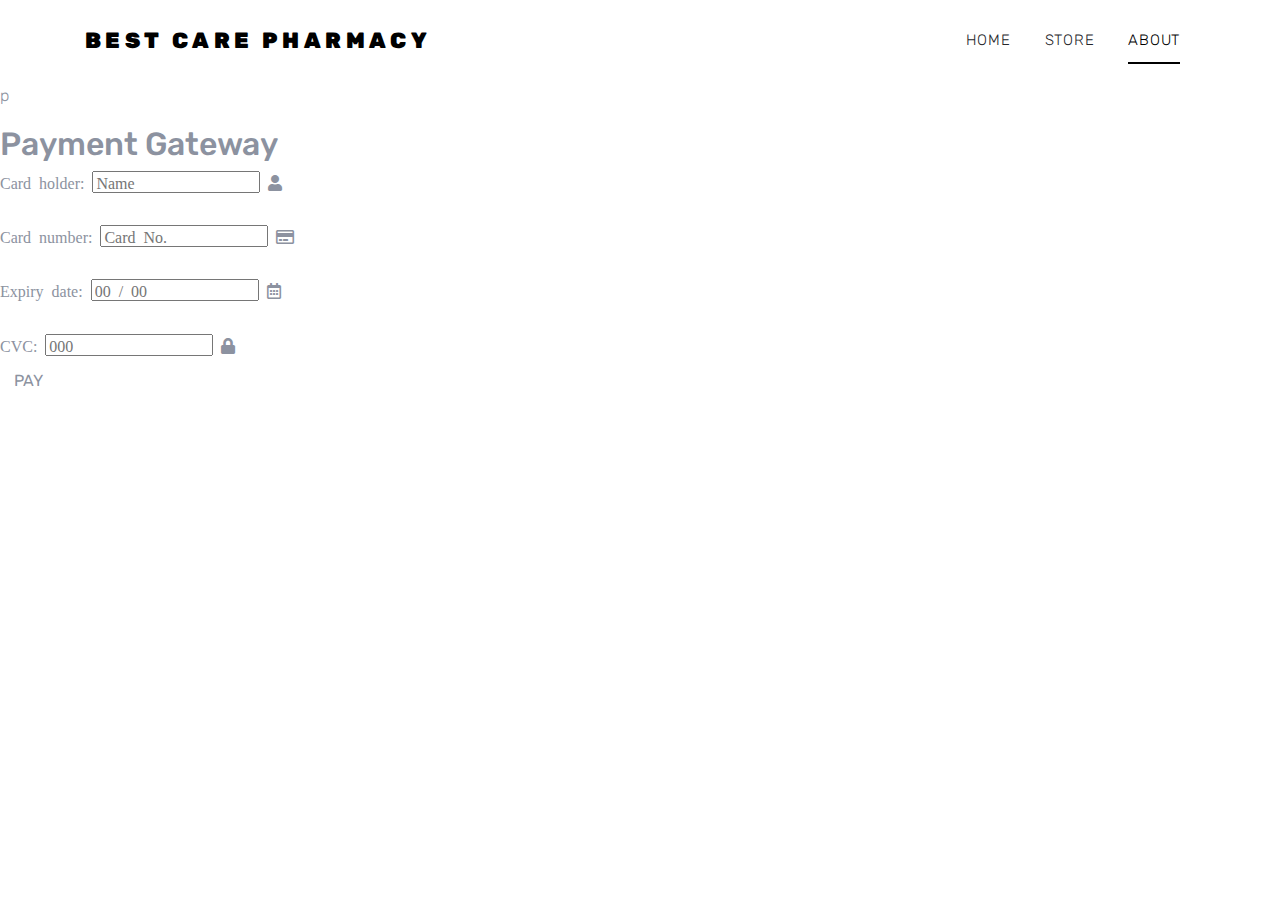
==== commit 3b350eb9: "Update about.html" ====
--- a/about.html
+++ b/about.html
@@ -8,7 +8,7 @@
 
   <link href="https://fonts.googleapis.com/css?family=Rubik:400,700|Crimson+Text:400,400i" rel="stylesheet">
   <link rel="stylesheet" href="fonts/icomoon/style.css">
-
+<link rel="stylesheet" href="https://use.fontawesome.com/releases/v5.4.2/css/all.css">
   <link rel="stylesheet" href="css/bootstrap.min.css">
   <link rel="stylesheet" href="css/magnific-popup.css">
   <link rel="stylesheet" href="css/jquery-ui.css">
@@ -42,7 +42,7 @@
         <div class="d-flex align-items-center justify-content-between">
           <div class="logo">
             <div class="site-logo">
-              <a href="index.html" class="js-logo-clone">Pharma</a>
+              <a href="index.html" class="js-logo-clone">Best Care Pharmacy</a>
             </div>
           </div>
           <div class="main-nav d-none d-lg-block">
@@ -50,281 +50,58 @@
               <ul class="site-menu js-clone-nav d-none d-lg-block">
                 <li><a href="index.html">Home</a></li>
                 <li><a href="shop.html">Store</a></li>
-                <li class="has-children">
-                  <a href="#">Dropdown</a>
-                  <ul class="dropdown">
-                    <li><a href="#">Supplements</a></li>
-                    <li class="has-children">
-                      <a href="#">Vitamins</a>
-                      <ul class="dropdown">
-                        <li><a href="#">Supplements</a></li>
-                        <li><a href="#">Vitamins</a></li>
-                        <li><a href="#">Diet &amp; Nutrition</a></li>
-                        <li><a href="#">Tea &amp; Coffee</a></li>
-                      </ul>
-                    </li>
-                    <li><a href="#">Diet &amp; Nutrition</a></li>
-                    <li><a href="#">Tea &amp; Coffee</a></li>
 
-                  </ul>
-                </li>
                 <li class="active"><a href="about.html">About</a></li>
-                <li><a href="contact.html">Contact</a></li>
+
               </ul>
             </nav>
           </div>
-          <div class="icons">
-            <a href="#" class="icons-btn d-inline-block js-search-open"><span class="icon-search"></span></a>
-            <a href="cart.html" class="icons-btn d-inline-block bag">
-              <span class="icon-shopping-bag"></span>
-              <span class="number">2</span>
-            </a>
-            <a href="#" class="site-menu-toggle js-menu-toggle ml-3 d-inline-block d-lg-none"><span
-                class="icon-menu"></span></a>
+            </div>
+      </div>
+    </div>
+    <div class="wrapper">
+      <div class="payment">
+        <div class="payment-logo">
+          <p>p</p>
+        </div>
+
+
+        <h2>Payment Gateway</h2>
+        <div class="form">
+          <div class="card-item icon-relative">
+            <label class="label">Card holder:</label>
+            <input type="text" class="input" placeholder="Name">
+            <i class="fas fa-user"></i>
           </div>
+          <br>
+          <div class="card-item icon-relative">
+            <label class="label">Card number:</label>
+            <input type="text" class="input" data-mask="0000 0000 0000 0000" placeholder="Card No.">
+            <i class="far fa-credit-card"></i>
+          </div>
+          <br>
+          <div class="card-grp space">
+            <div class="card-item icon-relative">
+              <label class="label">Expiry date:</label>
+              <input type="text" name="expiry-data" class="input"  placeholder="00 / 00">
+              <i class="far fa-calendar-alt"></i>
+            </div>
+            <br>
+            <div class="card-item icon-relative">
+              <label class="label">CVC:</label>
+              <input type="text" class="input" data-mask="000" placeholder="000">
+              <i class="fas fa-lock"></i>
+            </div>
+          </div>
+
+          <div class="btn">
+            Pay
+          </div>
+
         </div>
       </div>
     </div>
 
-    <div class="site-blocks-cover inner-page" style="background-image: url('images/hero_1.jpg');">
-      <div class="container">
-        <div class="row">
-          <div class="col-lg-7 mx-auto align-self-center">
-            <div class=" text-center">
-              <h1>About Us</h1>
-              <p>Lorem ipsum dolor sit amet consectetur adipisicing elit. Rerum obcaecati natus iure voluptatum eveniet harum recusandae ducimus saepe.</p>ˀ
-            </div>
-          </div>
-        </div>
-      </div>
-    </div>
-
-    <div class="site-section bg-light custom-border-bottom" data-aos="fade">
-      <div class="container">
-        <div class="row mb-5">
-          <div class="col-md-6">
-            <div class="block-16">
-              <figure>
-                <img src="images/bg_1.jpg" alt="Image placeholder" class="img-fluid rounded">
-                <a href="https://vimeo.com/channels/staffpicks/93951774" class="play-button popup-vimeo"><span
-                    class="icon-play"></span></a>
-    
-              </figure>
-            </div>
-          </div>
-          <div class="col-md-1"></div>
-          <div class="col-md-5">
-    
-    
-            <div class="site-section-heading pt-3 mb-4">
-              <h2 class="text-black">How We Started</h2>
-            </div>
-            <p>Lorem ipsum dolor sit amet, consectetur adipisicing elit. Eius repellat, dicta at laboriosam, nemo
-              exercitationem itaque eveniet architecto cumque, deleniti commodi molestias repellendus quos sequi hic fugiat
-              asperiores illum. Atque, in, fuga excepturi corrupti error corporis aliquam unde nostrum quas.</p>
-            <p>Accusantium dolor ratione maiores est deleniti nihil? Dignissimos est, sunt nulla illum autem in, quibusdam
-              cumque recusandae, laudantium minima repellendus.</p>
-    
-          </div>
-        </div>
-      </div>
-    </div>
-
-    
-
-    <div class="site-section bg-light custom-border-bottom" data-aos="fade">
-      <div class="container">
-        <div class="row mb-5">
-          <div class="col-md-6 order-md-2">
-            <div class="block-16">
-              <figure>
-                <img src="images/hero_1.jpg" alt="Image placeholder" class="img-fluid rounded">
-                <a href="https://vimeo.com/channels/staffpicks/93951774" class="play-button popup-vimeo"><span
-                    class="icon-play"></span></a>
-    
-              </figure>
-            </div>
-          </div>
-          <div class="col-md-5 mr-auto">
-    
-    
-            <div class="site-section-heading pt-3 mb-4">
-              <h2 class="text-black">We Are Trusted Company</h2>
-            </div>
-            <p class="text-black">Lorem ipsum dolor sit amet, consectetur adipisicing elit. Eius repellat, dicta at laboriosam, nemo
-              exercitationem itaque eveniet architecto cumque, deleniti commodi molestias repellendus quos sequi hic fugiat
-              asperiores illum. Atque, in, fuga excepturi corrupti error corporis aliquam unde nostrum quas.</p>
-            <p class="text-black">Accusantium dolor ratione maiores est deleniti nihil? Dignissimos est, sunt nulla illum autem in, quibusdam
-              cumque recusandae, laudantium minima repellendus.</p>
-    
-          </div>
-        </div>
-      </div>
-    </div>
-    
-    <div class="site-section site-section-sm site-blocks-1 border-0" data-aos="fade">
-      <div class="container">
-        <div class="row">
-          <div class="col-md-6 col-lg-4 d-lg-flex mb-4 mb-lg-0 pl-4" data-aos="fade-up" data-aos-delay="">
-            <div class="icon mr-4 align-self-start">
-              <span class="icon-truck text-primary"></span>
-            </div>
-            <div class="text">
-              <h2>Free Shipping</h2>
-              <p>Lorem ipsum dolor sit amet, consectetur adipiscing elit. Phasellus at iaculis quam. Integer accumsan
-                tincidunt fringilla.</p>
-            </div>
-          </div>
-          <div class="col-md-6 col-lg-4 d-lg-flex mb-4 mb-lg-0 pl-4" data-aos="fade-up" data-aos-delay="100">
-            <div class="icon mr-4 align-self-start">
-              <span class="icon-refresh2 text-primary"></span>
-            </div>
-            <div class="text">
-              <h2>Free Returns</h2>
-              <p>Lorem ipsum dolor sit amet, consectetur adipiscing elit. Phasellus at iaculis quam. Integer accumsan
-                tincidunt fringilla.</p>
-            </div>
-          </div>
-          <div class="col-md-6 col-lg-4 d-lg-flex mb-4 mb-lg-0 pl-4" data-aos="fade-up" data-aos-delay="200">
-            <div class="icon mr-4 align-self-start">
-              <span class="icon-help text-primary"></span>
-            </div>
-            <div class="text">
-              <h2>Customer Support</h2>
-              <p>Lorem ipsum dolor sit amet, consectetur adipiscing elit. Phasellus at iaculis quam. Integer accumsan
-                tincidunt fringilla.</p>
-            </div>
-          </div>
-        </div>
-      </div>
-    </div>
-    
-
-    <div class="site-section bg-light custom-border-bottom" data-aos="fade">
-      <div class="container">
-        <div class="row justify-content-center mb-5">
-          <div class="col-md-7 site-section-heading text-center pt-4">
-            <h2>The Team</h2>
-          </div>
-        </div>
-        <div class="row">
-          <div class="col-md-6 col-lg-6 mb-5">
-    
-            <div class="block-38 text-center">
-              <div class="block-38-img">
-                <div class="block-38-header">
-                  <img src="images/person_1.jpg" alt="Image placeholder" class="mb-4">
-                  <h3 class="block-38-heading h4">Elizabeth Graham</h3>
-                  <p class="block-38-subheading">CEO/Co-Founder</p>
-                </div>
-                <div class="block-38-body">
-                  <p>Lorem ipsum dolor sit amet consectetur adipisicing elit. Vitae aut minima nihil sit distinctio
-                    recusandae doloribus ut fugit officia voluptate soluta. </p>
-                </div>
-              </div>
-            </div>
-          </div>
-          <div class="col-md-6 col-lg-6 mb-5">
-            <div class="block-38 text-center">
-              <div class="block-38-img">
-                <div class="block-38-header">
-                  <img src="images/person_2.jpg" alt="Image placeholder" class="mb-4">
-                  <h3 class="block-38-heading h4">Jennifer Greive</h3>
-                  <p class="block-38-subheading">Co-Founder</p>
-                </div>
-                <div class="block-38-body">
-                  <p>Lorem ipsum dolor sit amet consectetur adipisicing elit. Vitae aut minima nihil sit distinctio
-                    recusandae doloribus ut fugit officia voluptate soluta. </p>
-                </div>
-              </div>
-            </div>
-          </div>
-          <div class="col-md-6 col-lg-6 mb-5">
-            <div class="block-38 text-center">
-              <div class="block-38-img">
-                <div class="block-38-header">
-                  <img src="images/person_3.jpg" alt="Image placeholder" class="mb-4">
-                  <h3 class="block-38-heading h4">Patrick Marx</h3>
-                  <p class="block-38-subheading">Marketing</p>
-                </div>
-                <div class="block-38-body">
-                  <p>Lorem ipsum dolor sit amet consectetur adipisicing elit. Vitae aut minima nihil sit distinctio
-                    recusandae doloribus ut fugit officia voluptate soluta. </p>
-                </div>
-              </div>
-            </div>
-          </div>
-          <div class="col-md-6 col-lg-6 mb-5">
-            <div class="block-38 text-center">
-              <div class="block-38-img">
-                <div class="block-38-header">
-                  <img src="images/person_4.jpg" alt="Image placeholder" class="mb-4">
-                  <h3 class="block-38-heading h4">Mike Coolbert</h3>
-                  <p class="block-38-subheading">Sales Manager</p>
-                </div>
-                <div class="block-38-body">
-                  <p>Lorem ipsum dolor sit amet consectetur adipisicing elit. Vitae aut minima nihil sit distinctio
-                    recusandae doloribus ut fugit officia voluptate soluta. </p>
-                </div>
-              </div>
-            </div>
-          </div>
-        </div>
-      </div>
-    </div>
-
-
-    <footer class="site-footer">
-      <div class="container">
-        <div class="row">
-          <div class="col-md-6 col-lg-3 mb-4 mb-lg-0">
-
-            <div class="block-7">
-              <h3 class="footer-heading mb-4">About Us</h3>
-              <p>Lorem ipsum dolor sit amet, consectetur adipisicing elit. Eius quae reiciendis distinctio voluptates
-                sed dolorum excepturi iure eaque, aut unde.</p>
-            </div>
-
-          </div>
-          <div class="col-lg-3 mx-auto mb-5 mb-lg-0">
-            <h3 class="footer-heading mb-4">Quick Links</h3>
-            <ul class="list-unstyled">
-              <li><a href="#">Supplements</a></li>
-              <li><a href="#">Vitamins</a></li>
-              <li><a href="#">Diet &amp; Nutrition</a></li>
-              <li><a href="#">Tea &amp; Coffee</a></li>
-            </ul>
-          </div>
-
-          <div class="col-md-6 col-lg-3">
-            <div class="block-5 mb-5">
-              <h3 class="footer-heading mb-4">Contact Info</h3>
-              <ul class="list-unstyled">
-                <li class="address">203 Fake St. Mountain View, San Francisco, California, USA</li>
-                <li class="phone"><a href="tel://23923929210">+2 392 3929 210</a></li>
-                <li class="email">emailaddress@domain.com</li>
-              </ul>
-            </div>
-
-
-          </div>
-        </div>
-        <div class="row pt-5 mt-5 text-center">
-          <div class="col-md-12">
-            <p>
-              <!-- Link back to Colorlib can't be removed. Template is licensed under CC BY 3.0. -->
-              Copyright &copy;
-              <script>document.write(new Date().getFullYear());</script> All rights reserved | This template is made
-              with <i class="icon-heart" aria-hidden="true"></i> by <a href="https://colorlib.com" target="_blank"
-                class="text-primary">Colorlib</a>
-              <!-- Link back to Colorlib can't be removed. Template is licensed under CC BY 3.0. -->
-            </p>
-          </div>
-
-        </div>
-      </div>
-    </footer>
-  </div>
 
   <script src="js/jquery-3.3.1.min.js"></script>
   <script src="js/jquery-ui.js"></script>
@@ -338,4 +115,4 @@
 
 </body>
 
-</html>+</html>
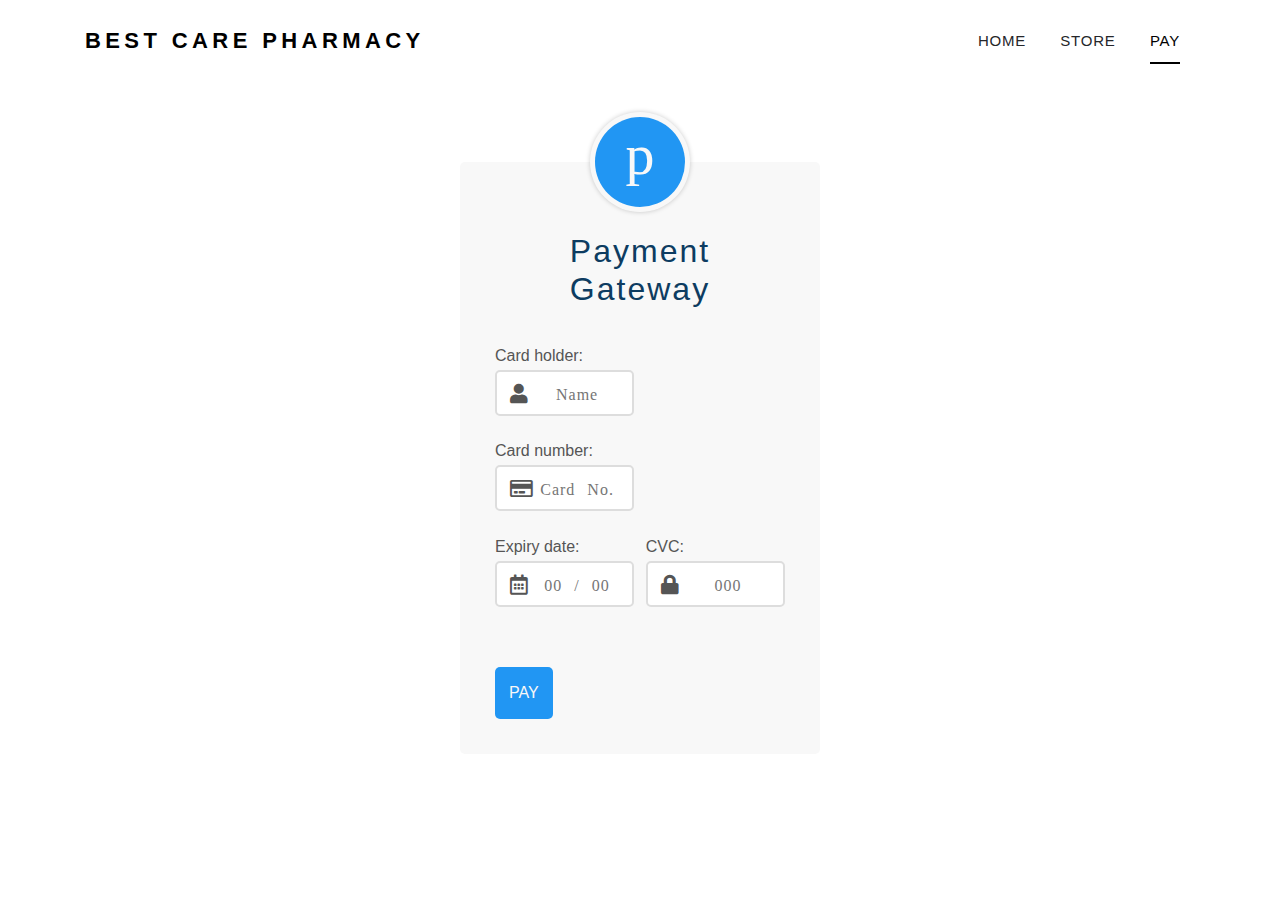
==== commit b7a409f8: "Update about.html" ====
--- a/about.html
+++ b/about.html
@@ -51,7 +51,7 @@
                 <li><a href="index.html">Home</a></li>
                 <li><a href="shop.html">Store</a></li>
 
-                <li class="active"><a href="about.html">About</a></li>
+                <li class="active"><a href="about.html">Pay</a></li>
 
               </ul>
             </nav>
--- a/css/style.css
+++ b/css/style.css
@@ -1,4 +1,7 @@
 /* Base */
+html{
+  scroll-behavior: smooth;
+}
 body {
   line-height: 1.7;
   color: #8c92a0;
@@ -19,7 +22,136 @@
   transition: .3s all ease; }
   a:hover {
     text-decoration: none; }
-
+    @import url('https://fonts.googleapis.com/css?family=Baloo+Bhaijaan|Ubuntu');
+
+    *{
+      margin: 0;
+      padding: 0;
+      box-sizing: border-box;
+      font-family: 'Ubuntu', sans-serif;
+    }
+
+  
+
+    .payment{
+      background: #f8f8f8;
+      max-width: 360px;
+      margin: 80px auto;
+      height: auto;
+      padding: 35px;
+      padding-top: 70px;
+      border-radius: 5px;
+      position: relative;
+    }
+
+    .payment h2{
+      text-align: center;
+      letter-spacing: 2px;
+      margin-bottom: 40px;
+      color: #0d3c61;
+    }
+
+    .form .label{
+      display: block;
+      color: #555555;
+      margin-bottom: 6px;
+    }
+
+    .input{
+      padding: 13px 0px 13px 25px;
+      width: 100%;
+      text-align: center;
+      border: 2px solid #dddddd;
+      border-radius: 5px;
+      letter-spacing: 1px;
+      word-spacing: 3px;
+      outline: none;
+      font-size: 16px;
+      color: #555555;
+    }
+
+    .card-grp{
+      display: flex;
+      justify-content: space-between;
+    }
+
+    .card-item{
+      width: 48%;
+    }
+
+    .space{
+      margin-bottom: 20px;
+    }
+
+    .icon-relative{
+      position: relative;
+    }
+
+    .icon-relative .fas,
+    .icon-relative .far{
+      position: absolute;
+      bottom: 12px;
+      left: 15px;
+      font-size: 20px;
+      color: #555555;
+    }
+
+    .btn{
+      margin-top: 40px;
+      background: #2196F3;
+      padding: 12px;
+      text-align: center;
+      color: #f8f8f8;
+      border-radius: 5px;
+      cursor: pointer;
+    }
+
+
+    .payment-logo{
+      position: absolute;
+      top: -50px;
+      left: 50%;
+      transform: translateX(-50%);
+      width: 100px;
+      height: 100px;
+      background: #f8f8f8;
+      border-radius: 50%;
+      box-shadow: 0 0 5px rgba(0,0,0,0.2);
+      text-align: center;
+      line-height: 85px;
+    }
+
+    .payment-logo:before{
+      content: "";
+      position: absolute;
+      top: 5px;
+      left: 5px;
+      width: 90px;
+      height: 90px;
+      background: #2196F3;
+      border-radius: 50%;
+    }
+
+    .payment-logo p{
+      position: relative;
+      color: #f8f8f8;
+      font-family: 'Baloo Bhaijaan', cursive;
+      font-size: 58px;
+    }
+
+
+    @media screen and (max-width: 420px){
+      .card-grp{
+        flex-direction: column;
+      }
+      .card-item{
+        width: 100%;
+        margin-bottom: 20px;
+      }
+      .btn{
+        margin-top: 20px;
+      }
+    }
 .text-black {
   color: #000; }
 
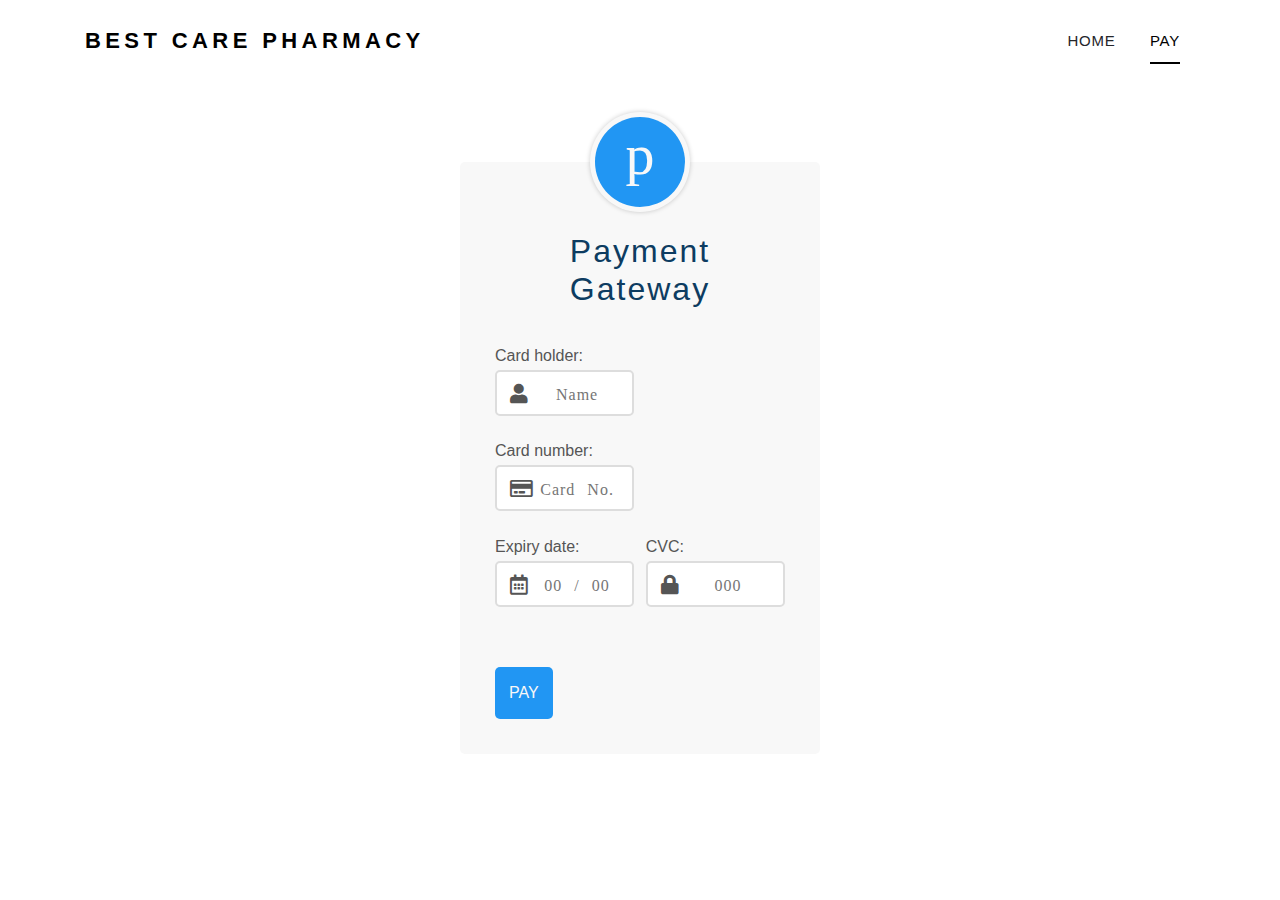
==== commit fe874810: "Update about.html" ====
--- a/about.html
+++ b/about.html
@@ -49,7 +49,7 @@
             <nav class="site-navigation text-right text-md-center" role="navigation">
               <ul class="site-menu js-clone-nav d-none d-lg-block">
                 <li><a href="index.html">Home</a></li>
-                <li><a href="shop.html">Store</a></li>
+        
 
                 <li class="active"><a href="about.html">Pay</a></li>
 
